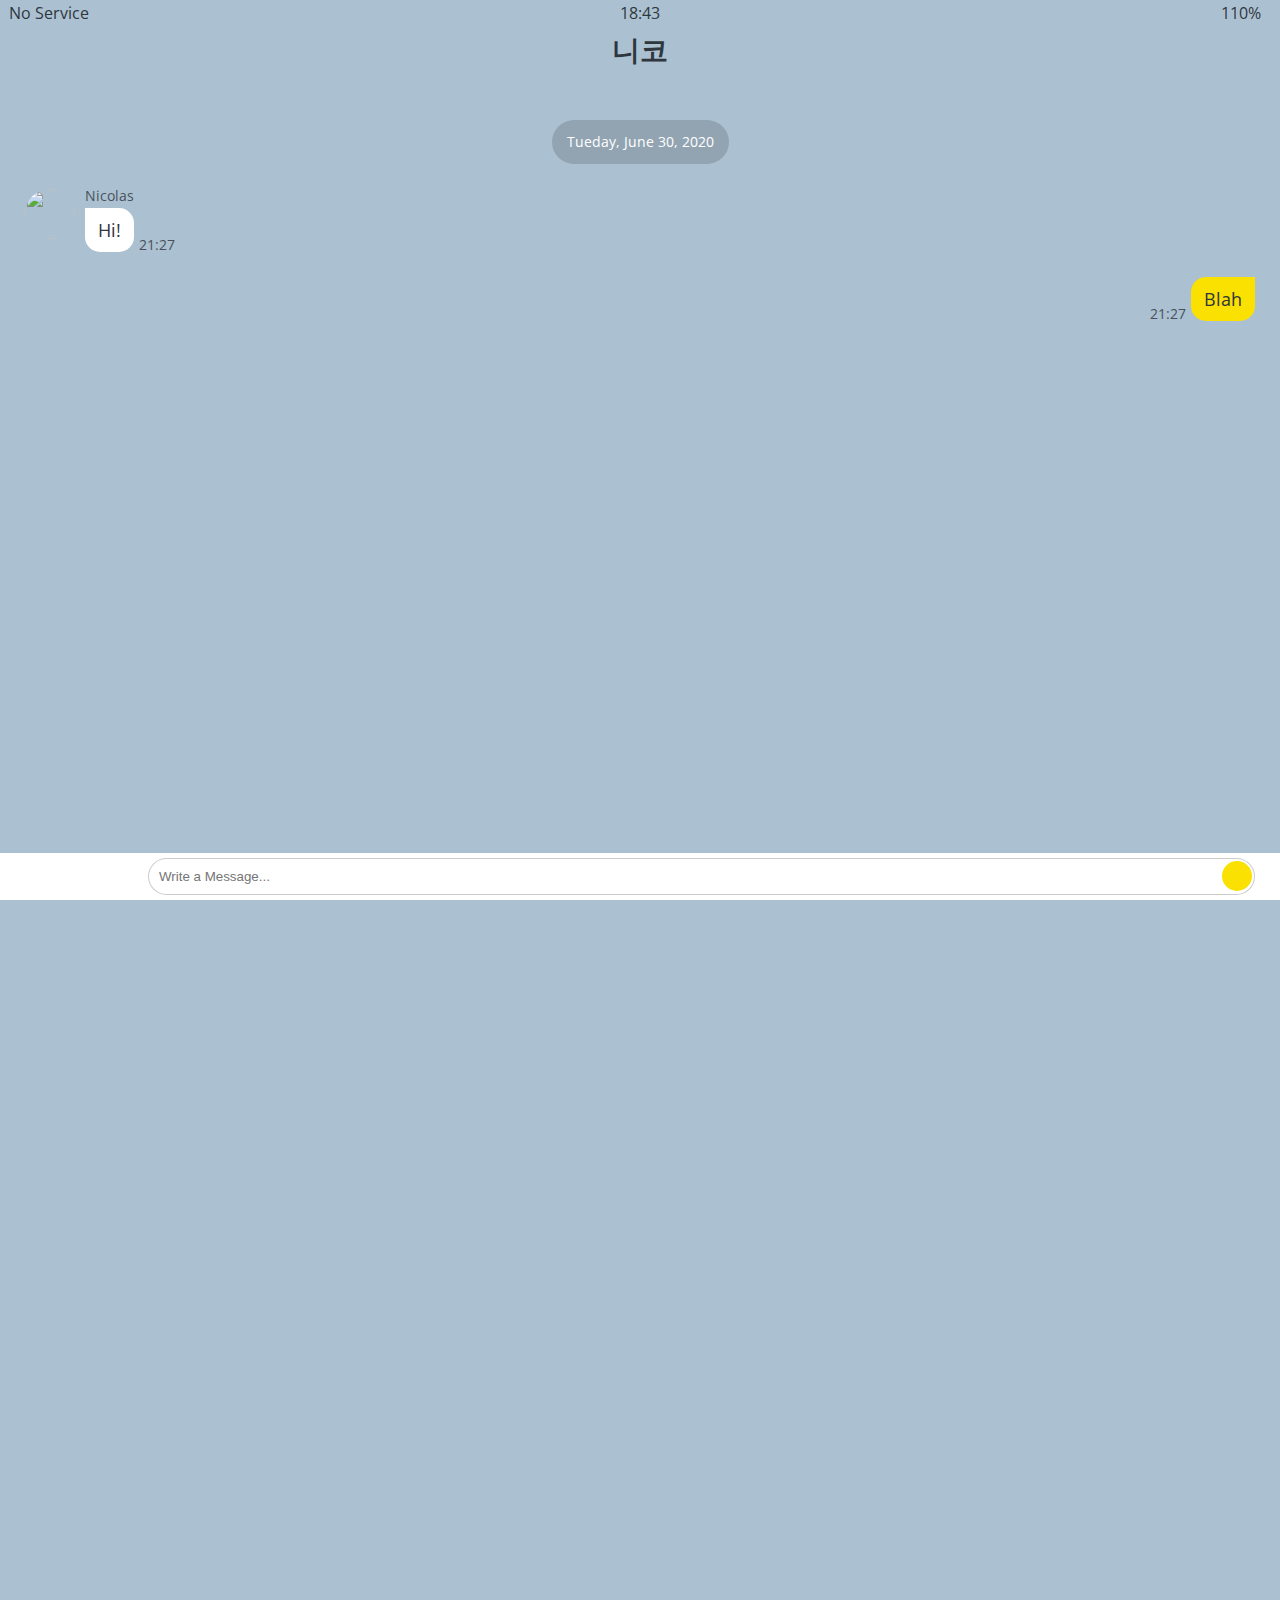
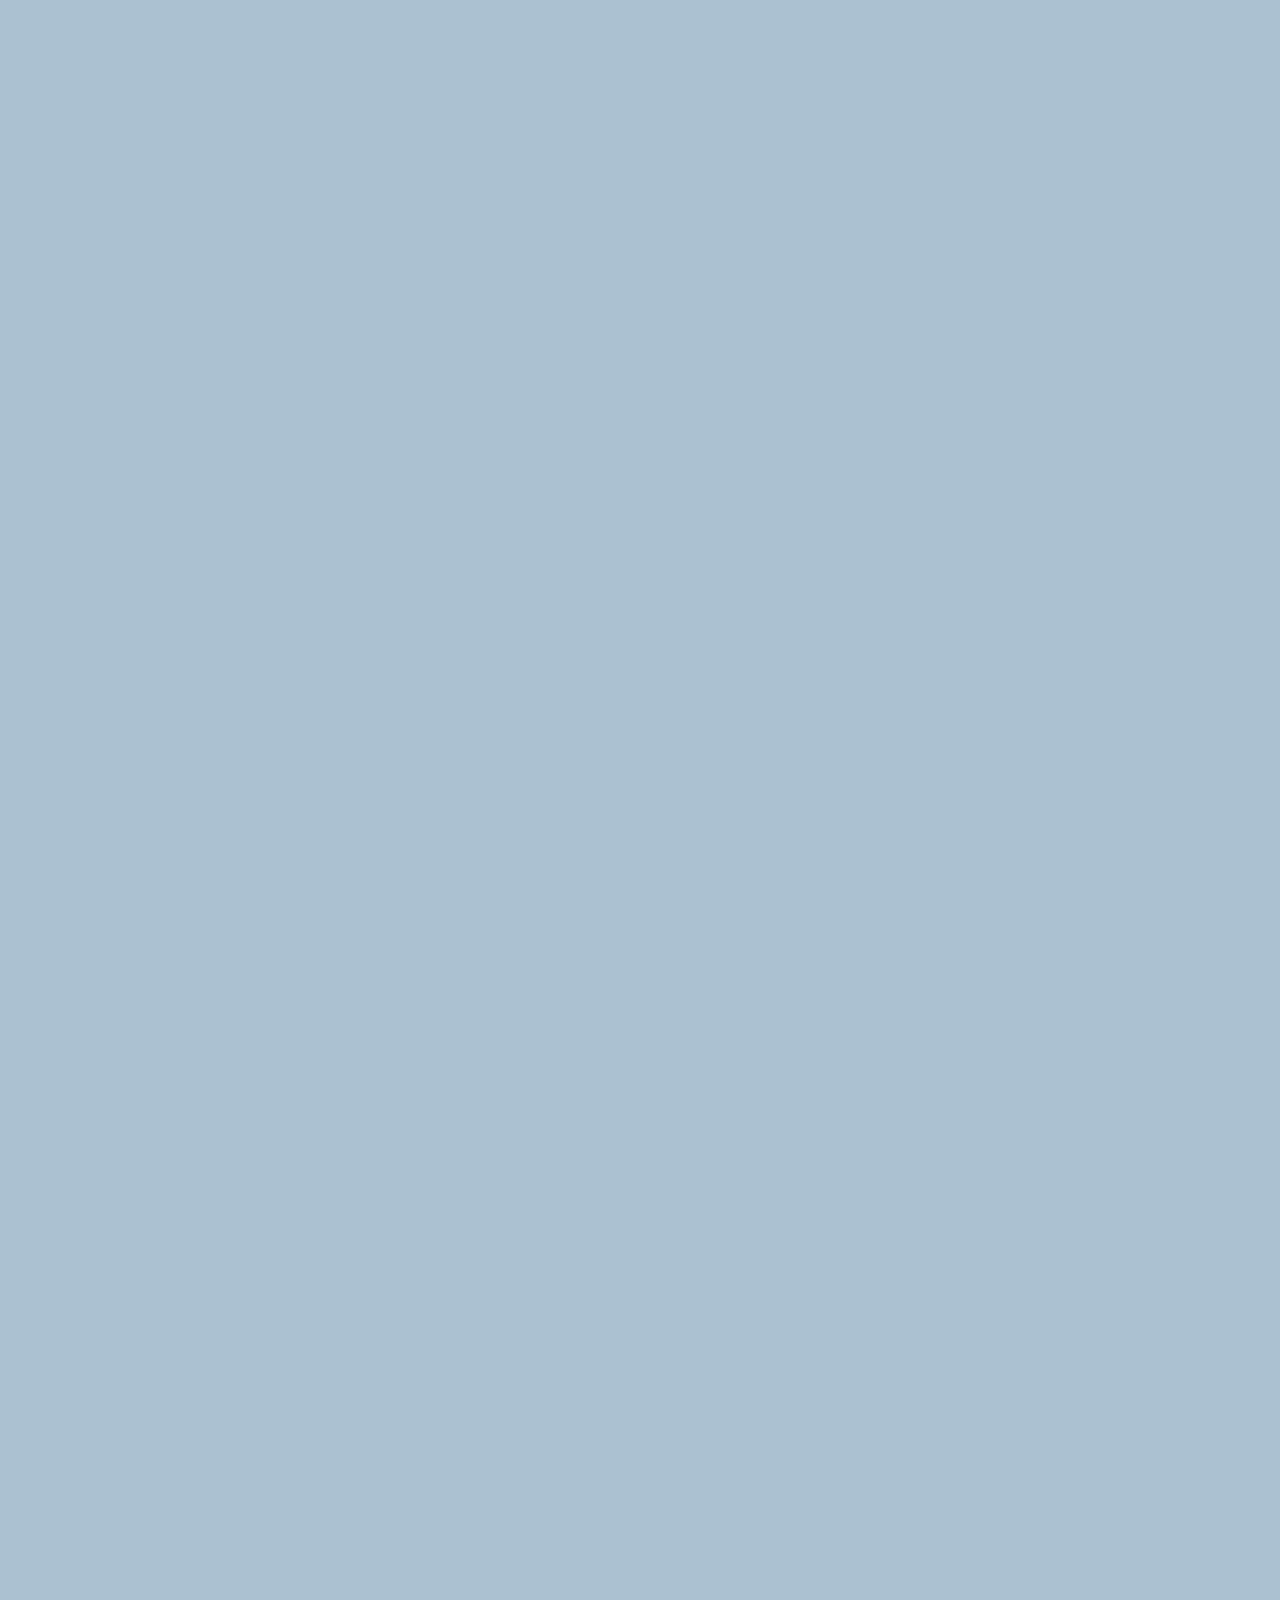
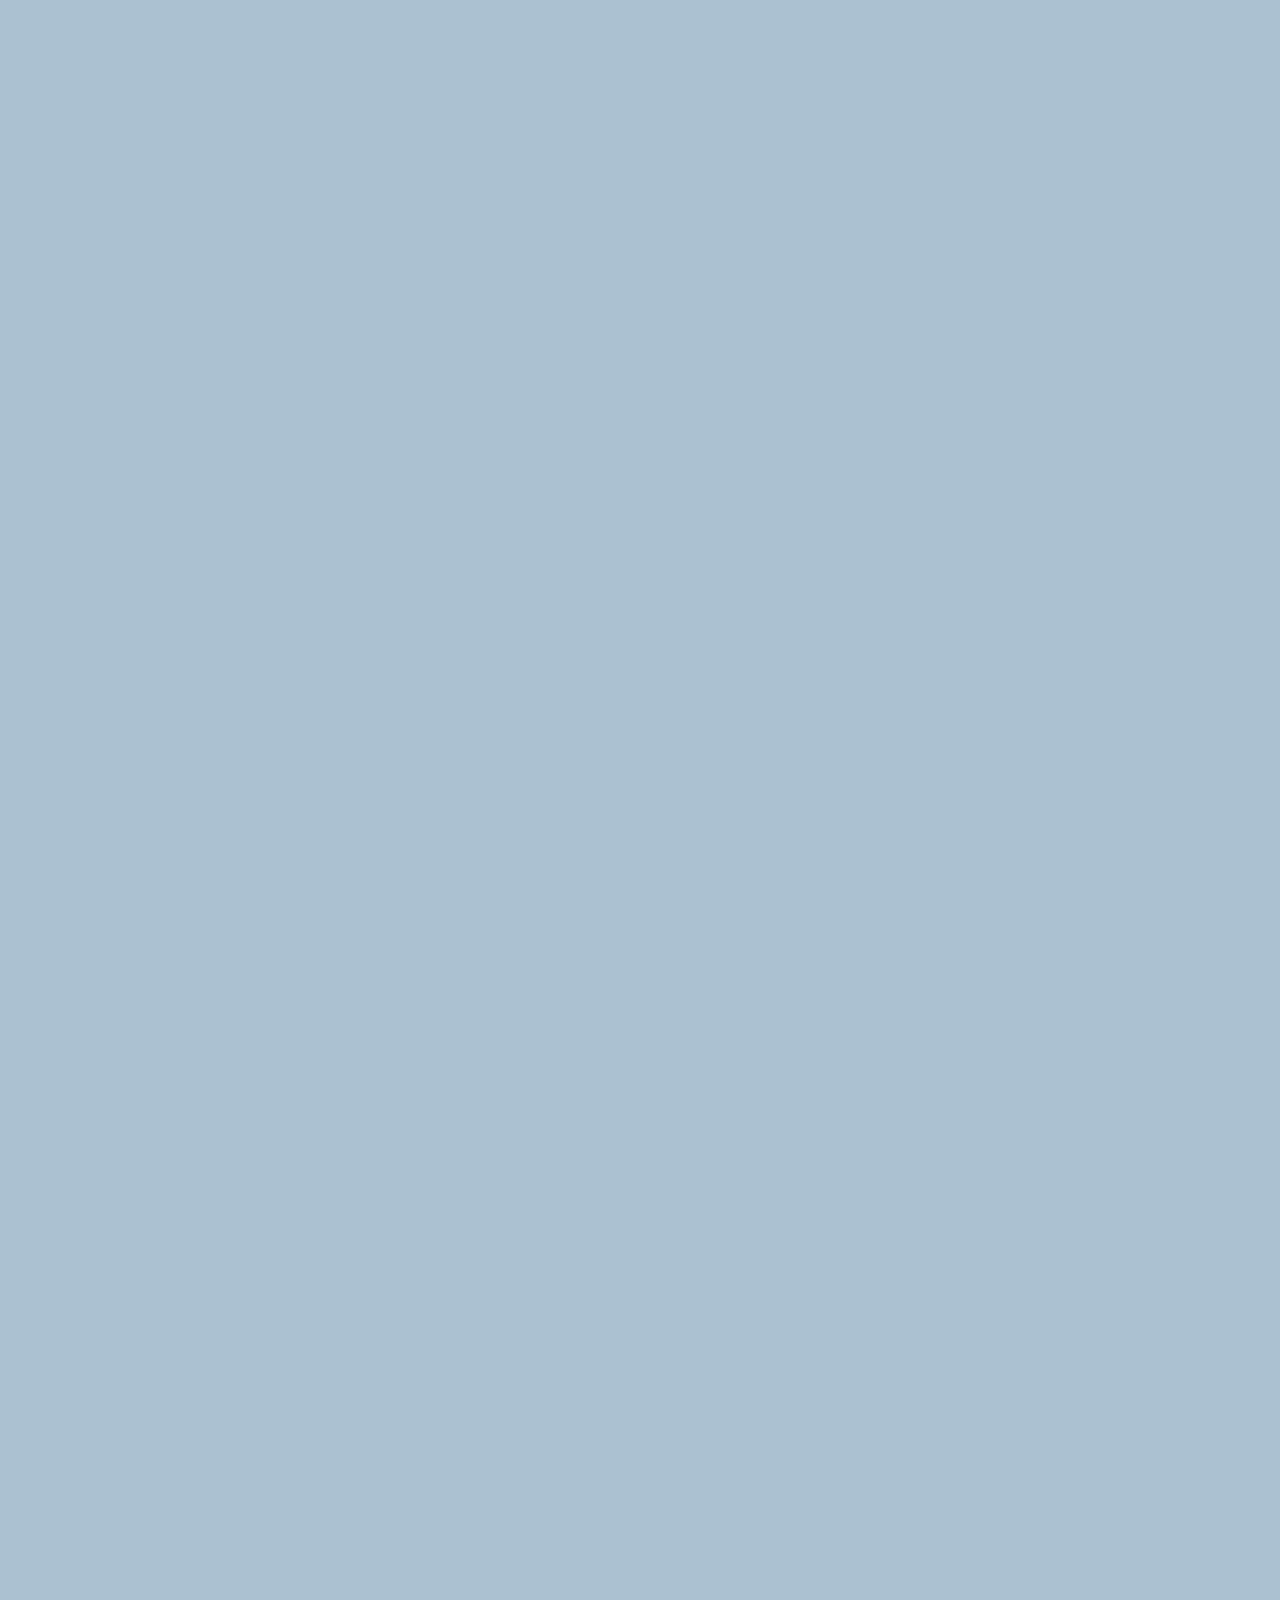
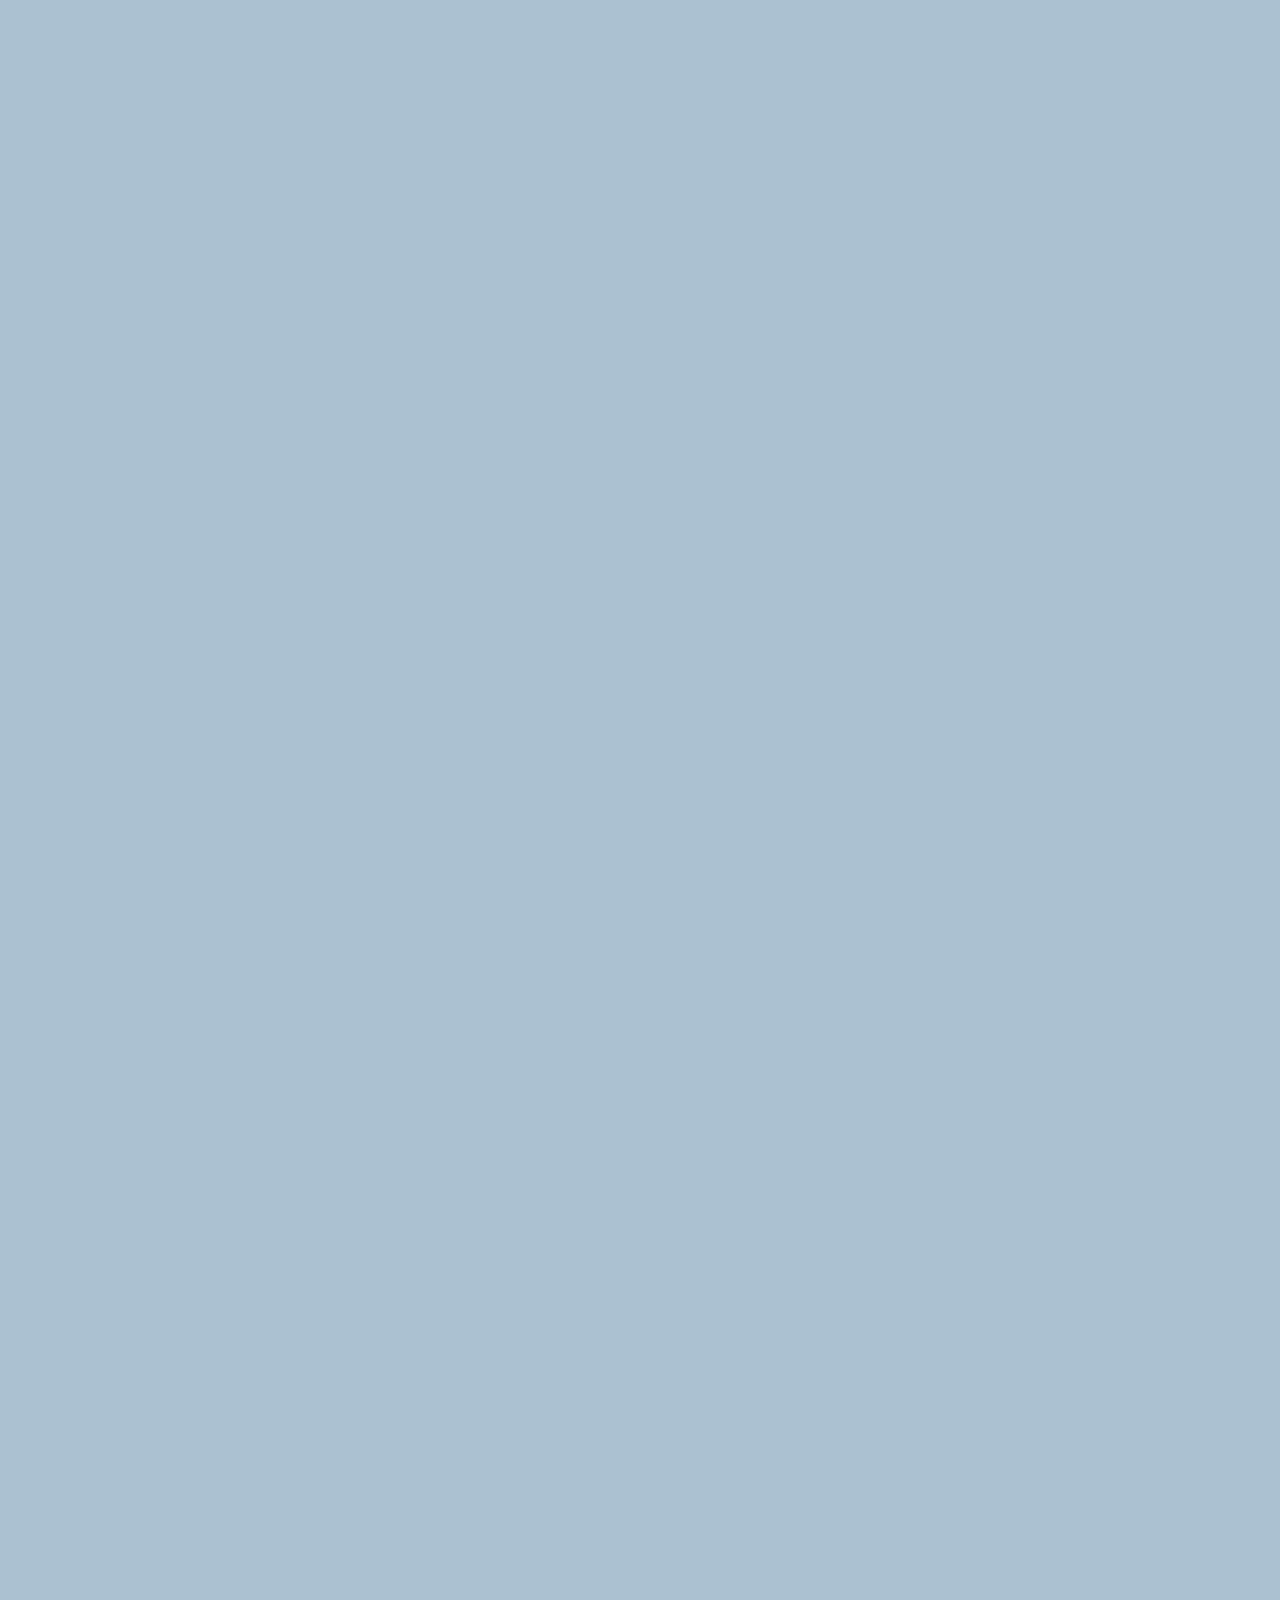
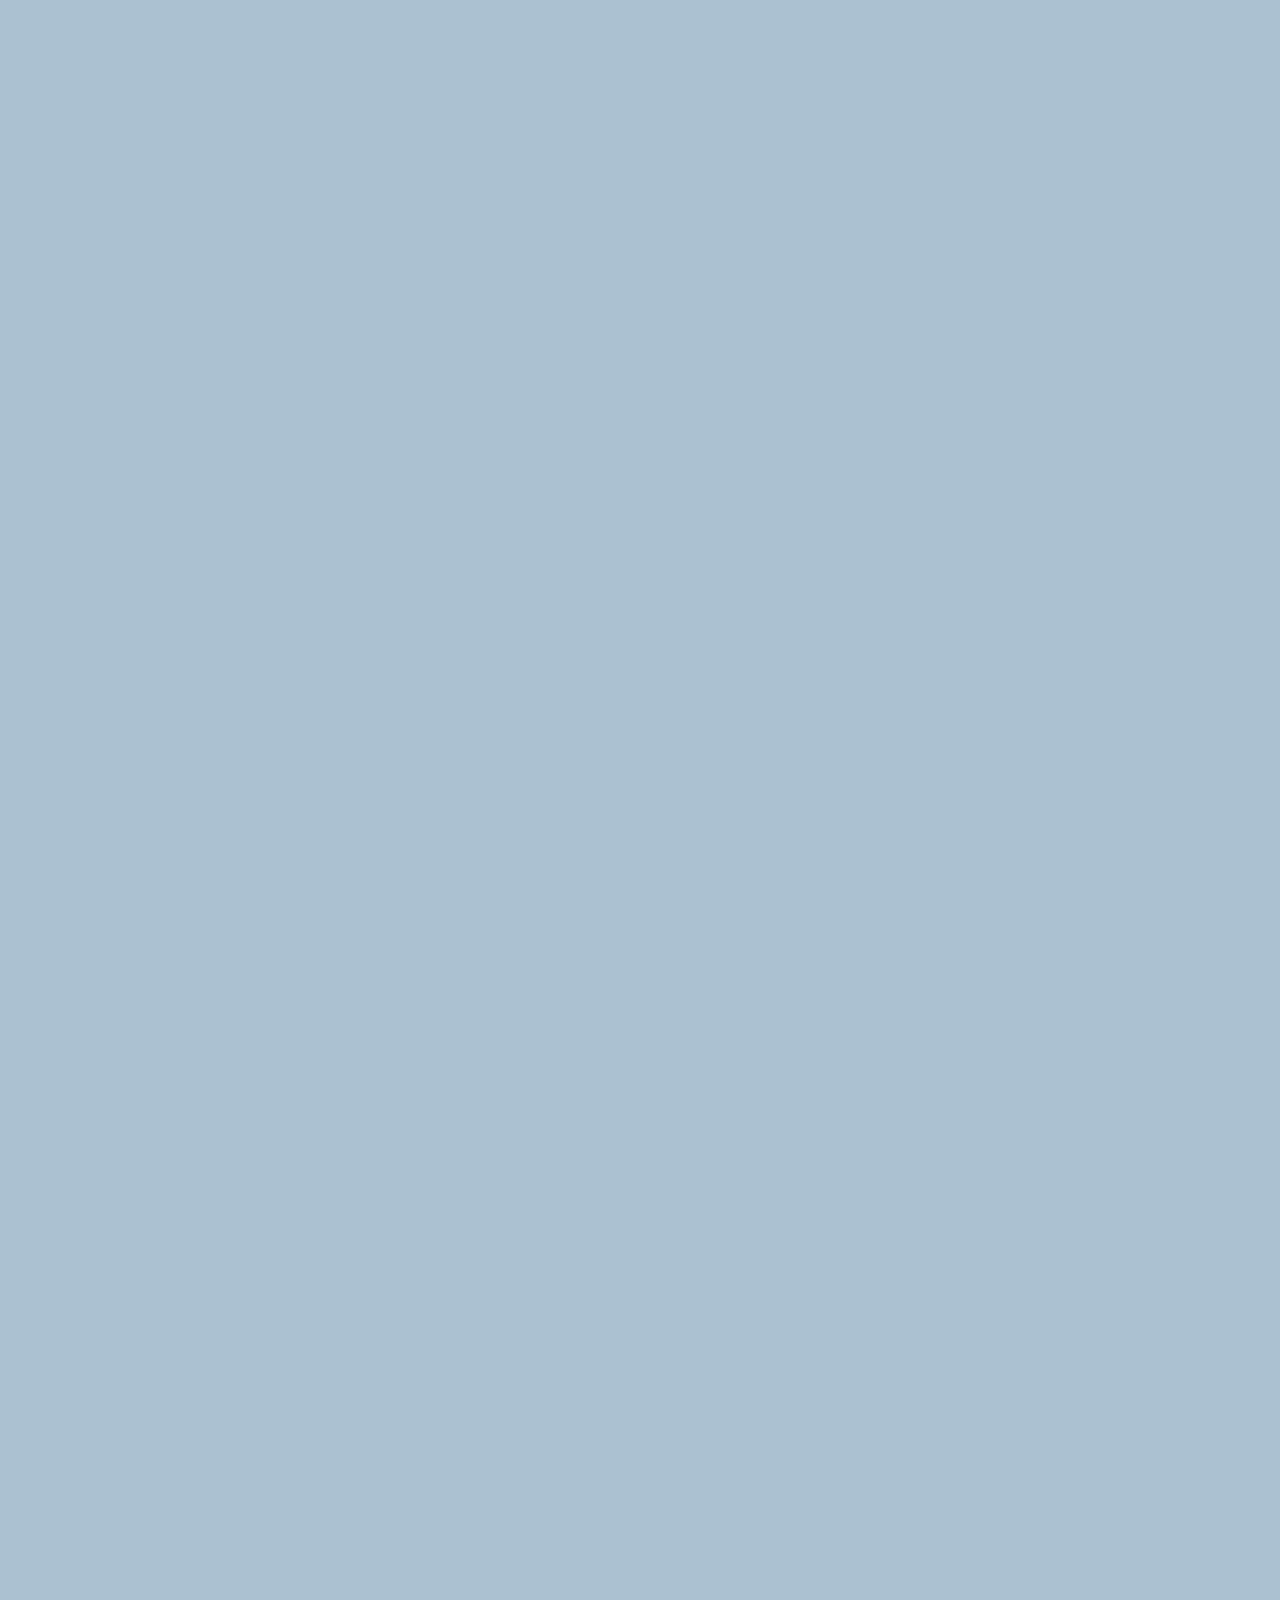
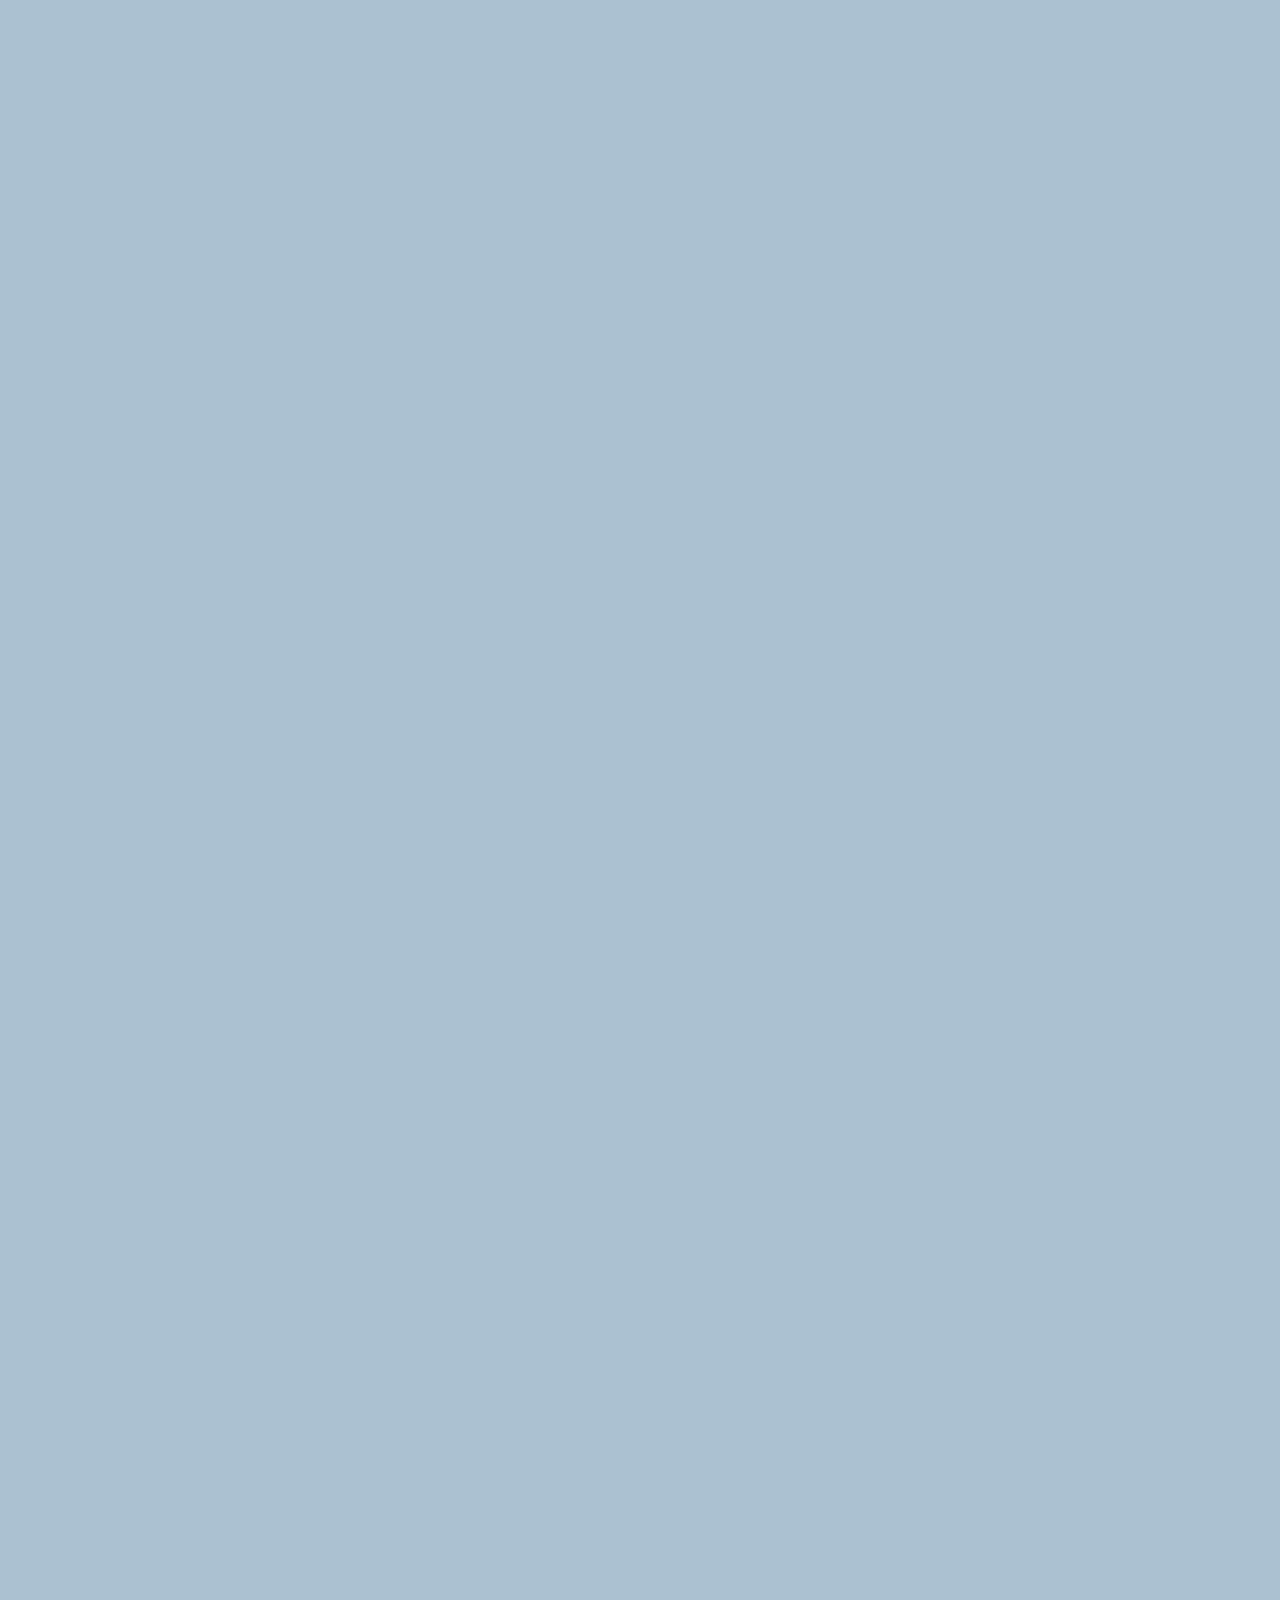
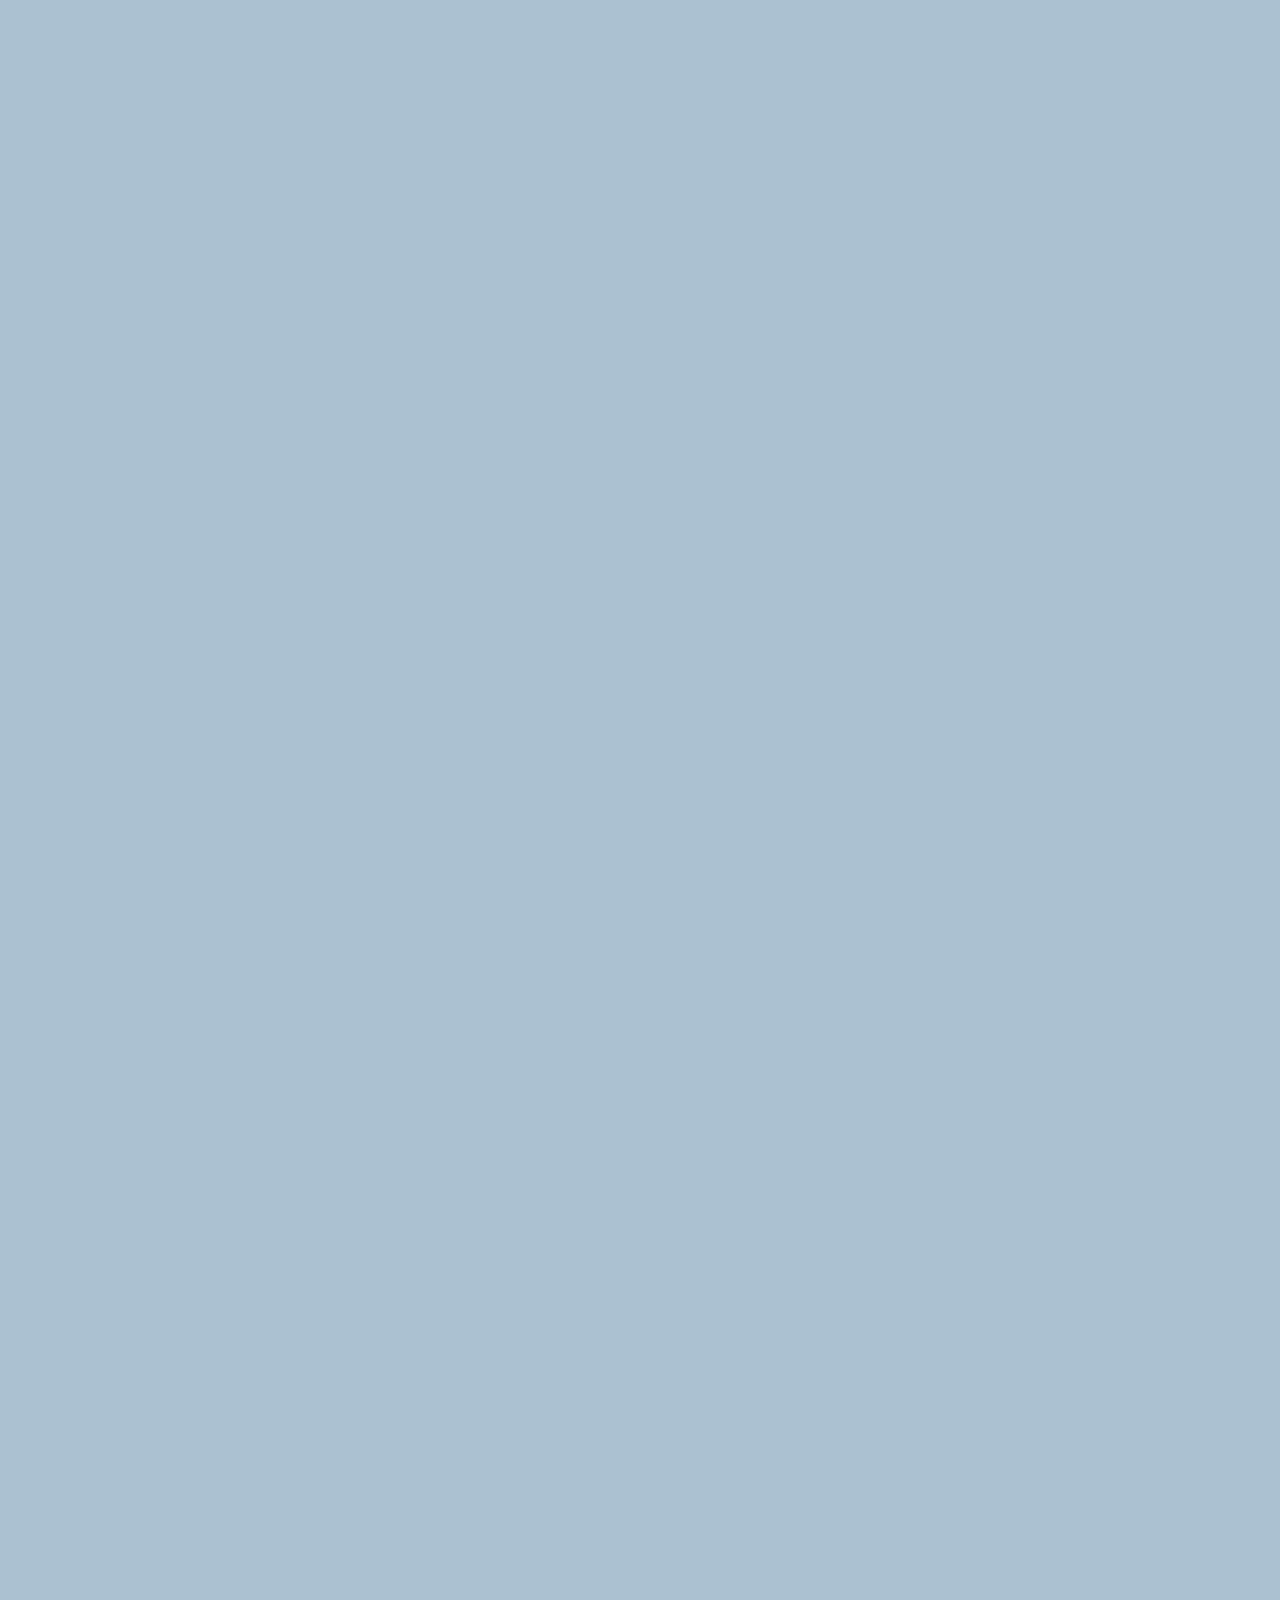
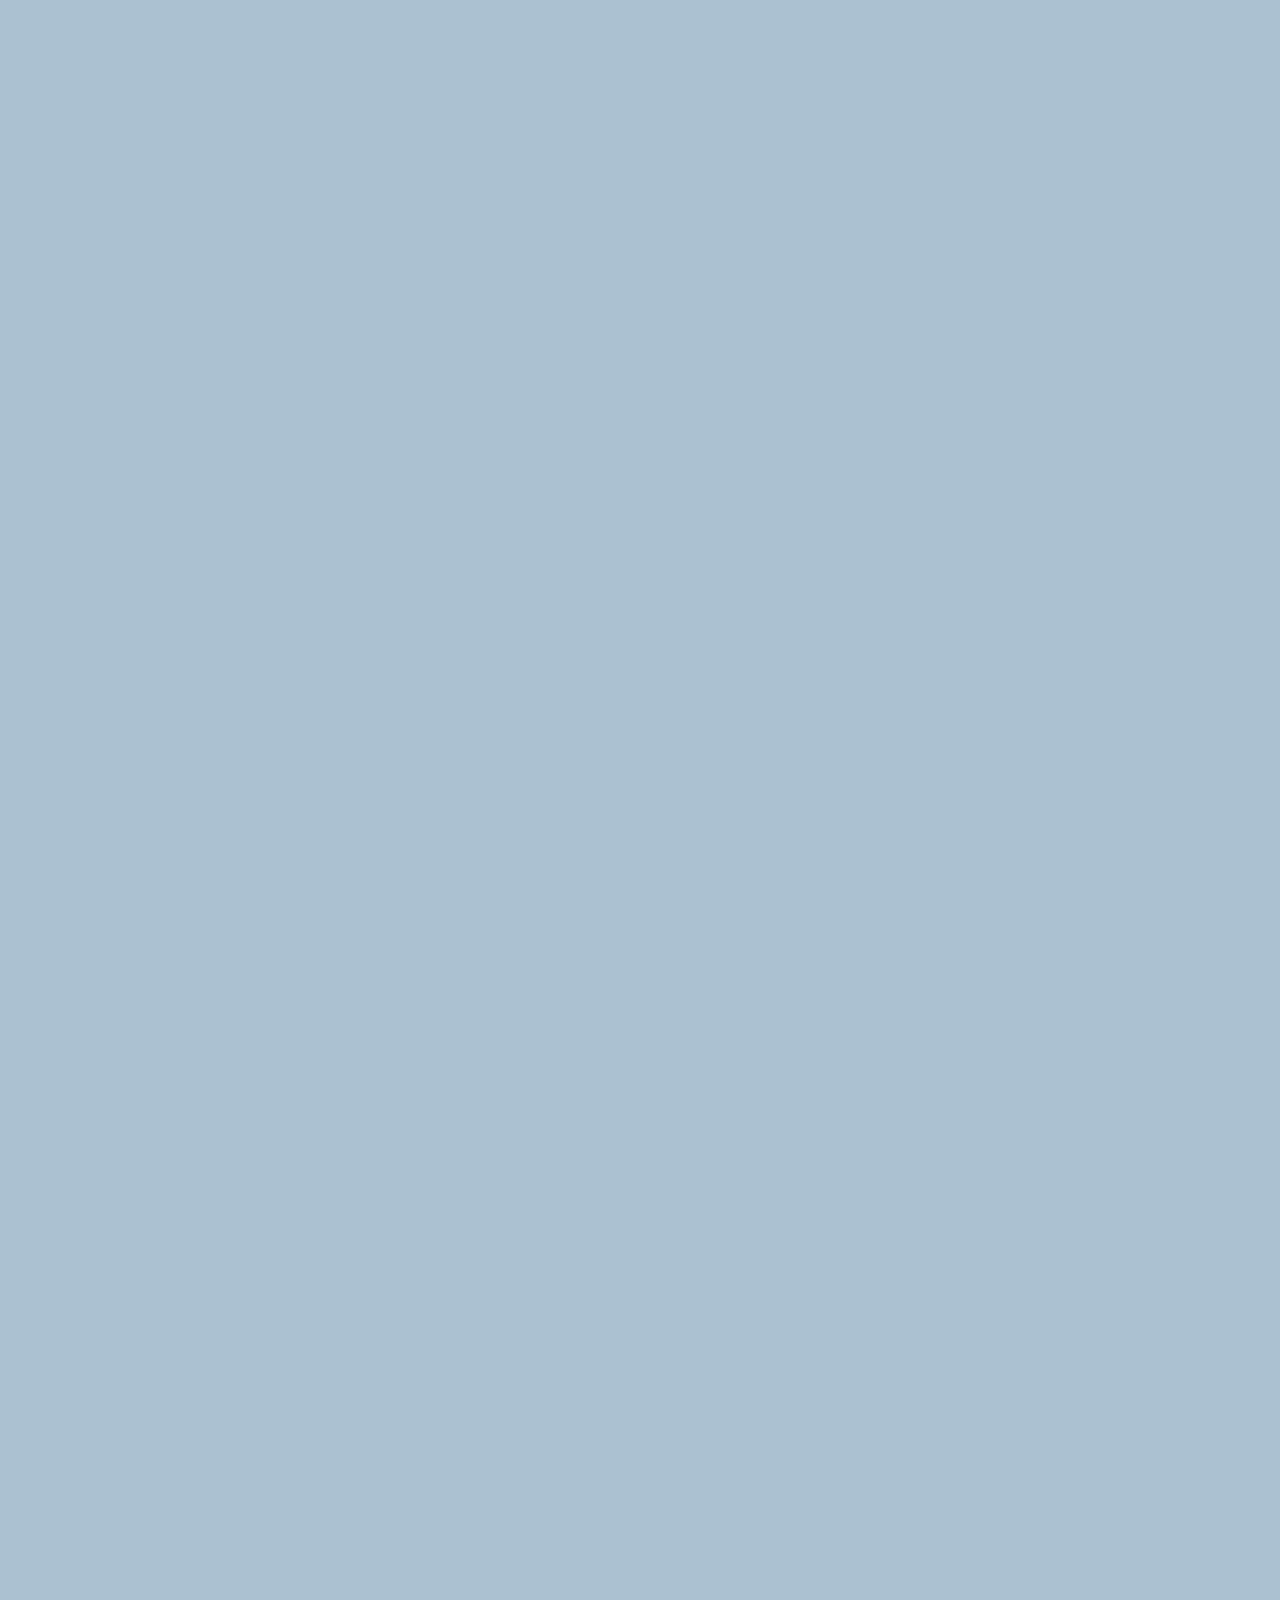
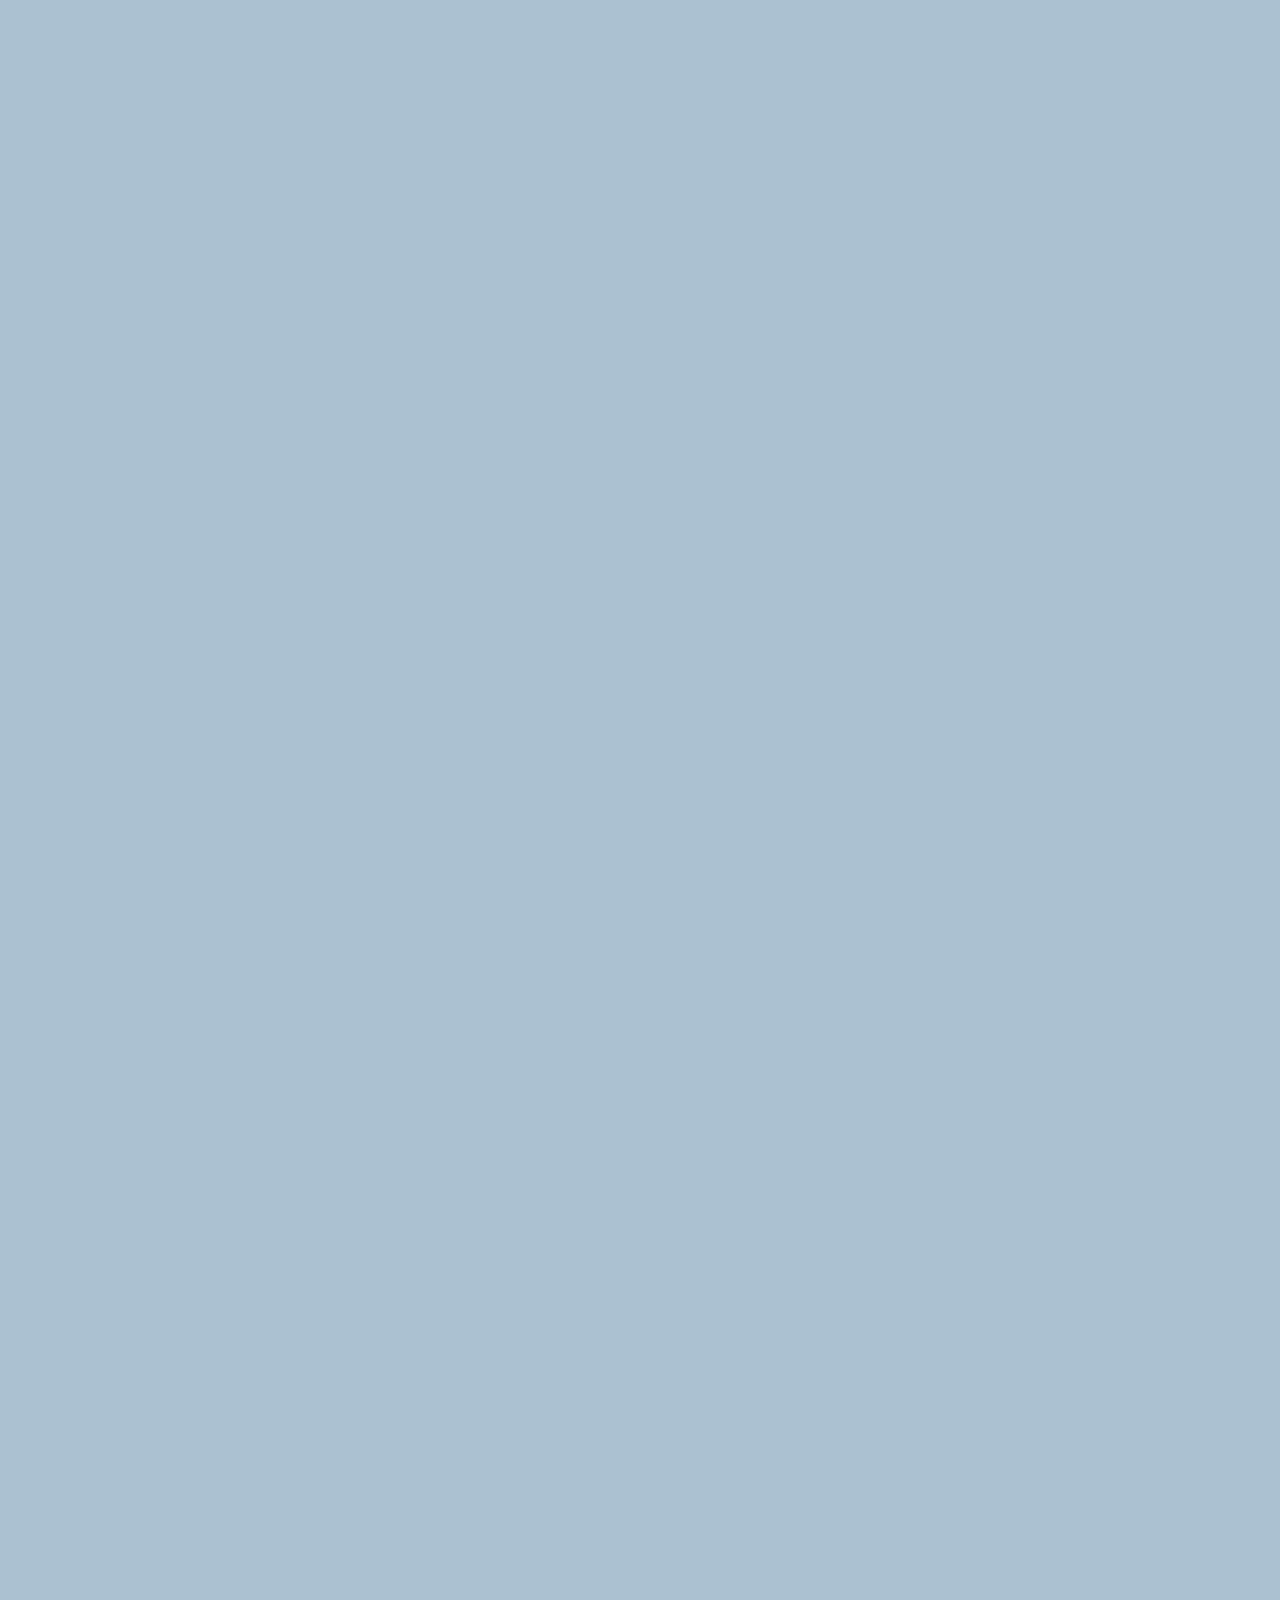
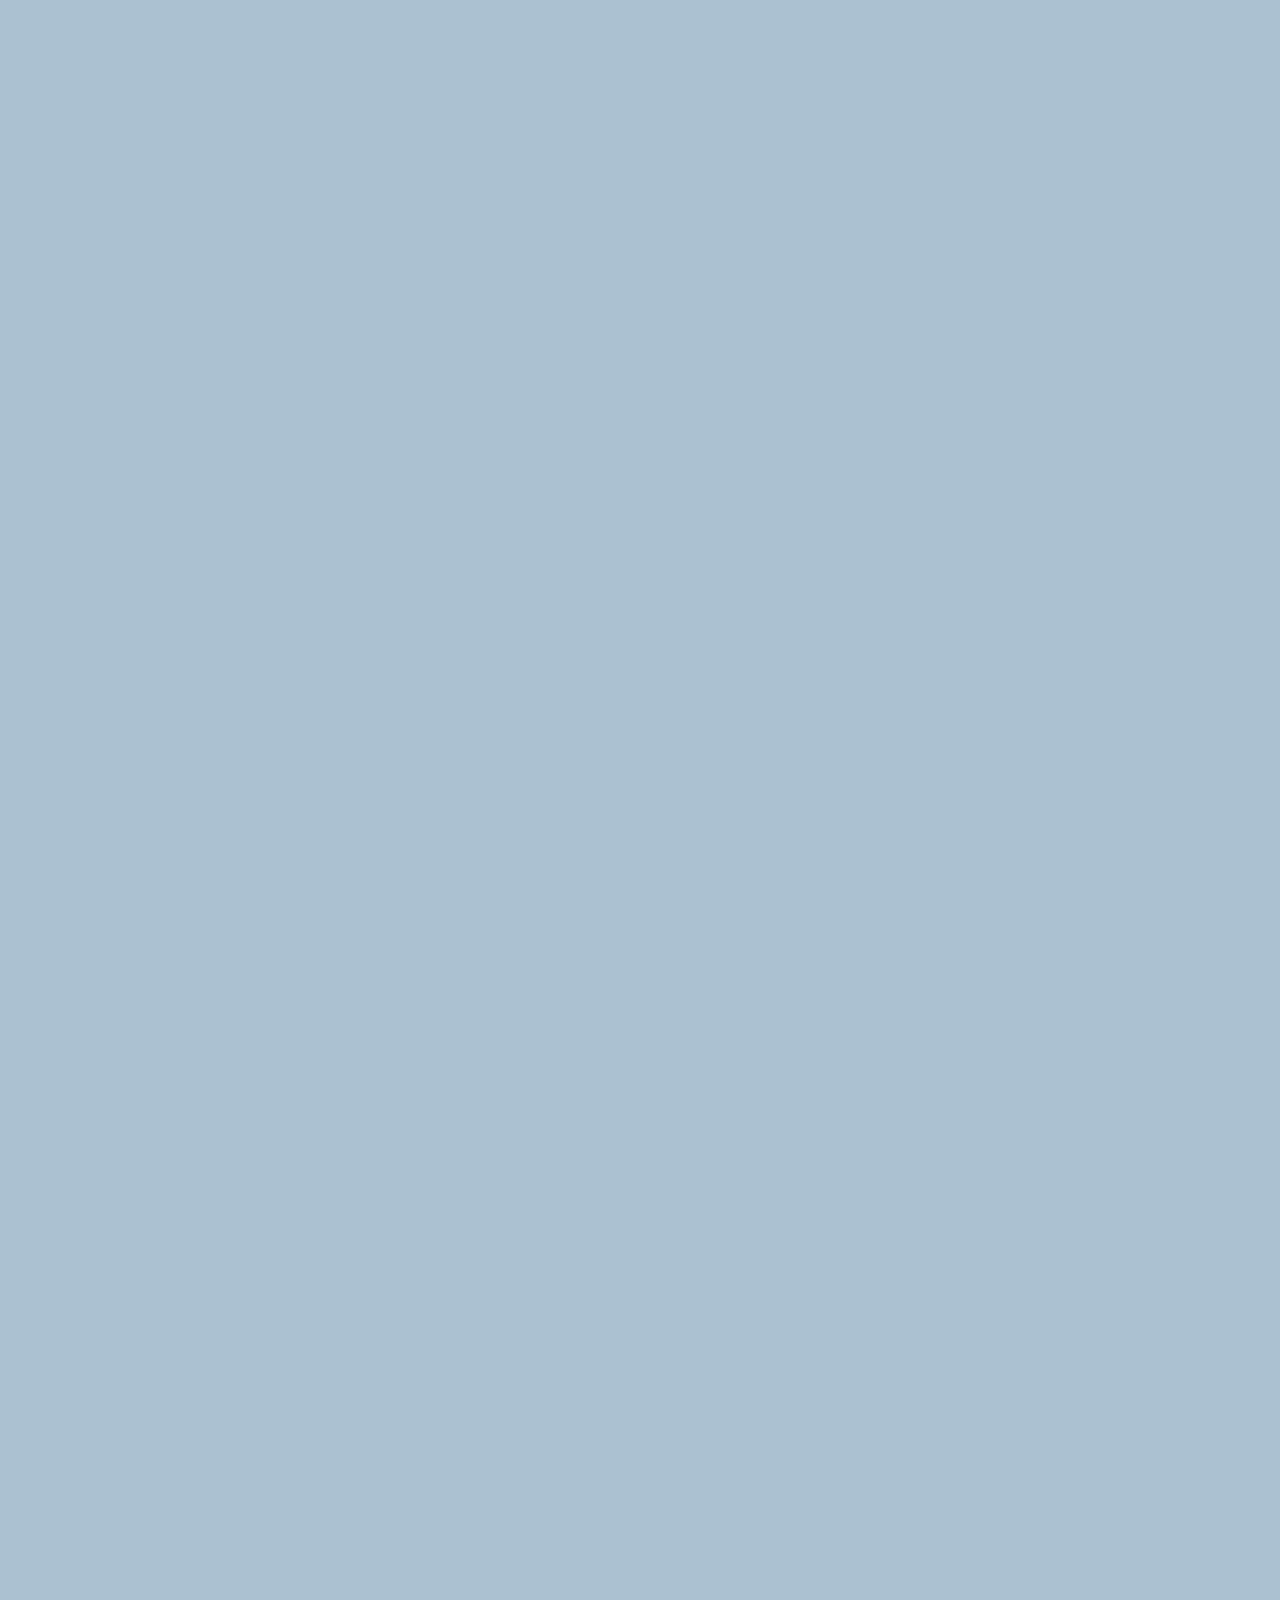
==== chat.html @ 6eaac923 "v0.4" ====
<!DOCTYPE html>
<html lang="en">
  <head>
    <link rel="stylesheet" href="css/styles.css" />
    <meta charset="UTF-8" />
    <meta name="viewport" content="width=device-width, initial-scale=1.0" />
    <title>Chat w/ Nico - Kokoa Clone</title>
  </head>
  <body id="chat-screen">
    <div class="status-bar">
      <div class="status-bar__column">
        <span>No Service</span>
        <i class="fas fa-wifi"></i>
      </div>
      <div class="status-bar__column">
        <span>18:43</span>
      </div>
      <div class="status-bar__column">
        <span>110%</span>
        <i class="fa-solid fa-battery-full fa-lg"></i>
        <i class="fa-solid fa-bolt"></i>
      </div>
    </div>

    <header class="alt-header">
      <div class="alt-header__column">
        <a href="chats.html">
          <i class="fa-solid fa-angle-left fa-3x"></i>
        </a>
      </div>
      <div class="alt-header__column">
        <h1 class="alt-header__title">니코</h1>
      </div>
      <div class="alt-header__column">
        <span><i class="fa-solid fa-magnifying-glass fa-lg"></i></span>
        <span><i class="fa-solid fa-bars fa-lg"></i></span>
      </div>
    </header>

    <main class="main-screen main-chat">
      <div class="chat__timestamp">Tueday, June 30, 2020</div>

      <div class="message-row">
        <img src="https://avatars.githubusercontent.com/u/3612017" />
        <div cla="message-row__content">
          <span class="message__author">Nicolas</span>
          <div class="message__info">
            <span class="message__bubble">Hi!</span>
            <span class="message__time">21:27</span>
          </div>
        </div>
      </div>

      <div class="message-row message-row--own">
        <div cla="message-row__content">
          <div class="message__info">
            <span class="message__bubble">Blah</span>
            <span class="message__time">21:27</span>
          </div>
        </div>
      </div>
    </main>
    <form class="reply">
      <div class="reply__column">
        <i class="fa-regular fa-square-plus fa-xl"></i>
      </div>
      <div class="reply__column">
        <input type="text" placeholder="Write a Message..." />
        <i class="fa-regular fa-face-smile fa-xl"></i>
        <button>
          <i class="fa-solid fa-arrow-up fa-xl"></i>
        </button>
      </div>
    </form>

    <script
      src="https://kit.fontawesome.com/fd71d95556.js"
      crossorigin="anonymous"
    ></script>
  </body>
</html>
---- css/styles.css ----
@import url('https://fonts.googleapis.com/css2?family=Open+Sans:ital,wght@0,300..800;1,300..800&display=swap');
@import "reset.css";
@import "variables.css";

/* Components */
@import "components/status-bar.css";
@import "components/nav-bar.css";
@import "components/screen-header.css";
@import "components/alt-screen-header.css";
@import "components/user-component.css";
@import "components/badge.css";
@import "components/point.css";
@import "components/icon-raw.css";

/* Screens */
@import "screens/login.css";
@import "screens/friends.css";
@import "screens/find.css";
@import "screens/more.css";
@import "screens/settings.css";
@import "screens/chat.css";

body {
  color: #2F363E;
  font-family: "Open Sans", sans-serif;
}

.main-screen {
  padding: 0px var(--horizontal-space);
}
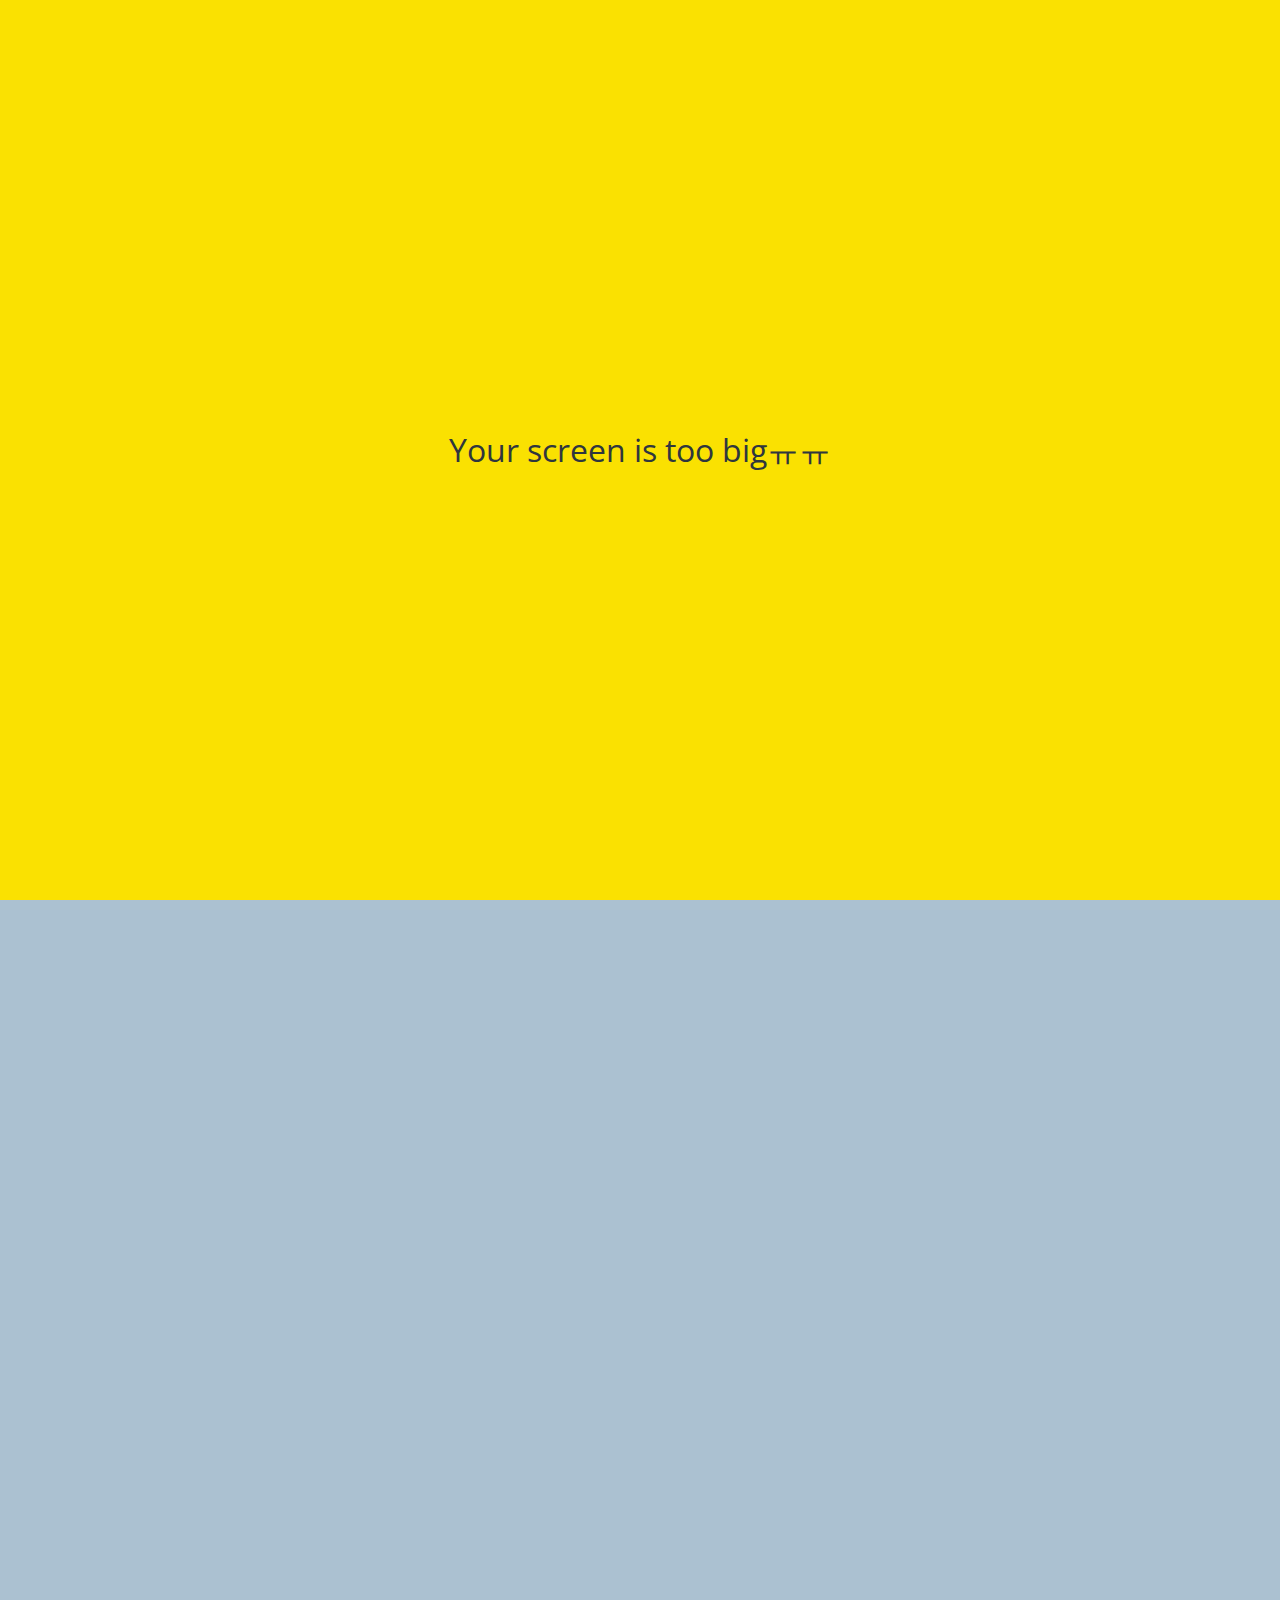
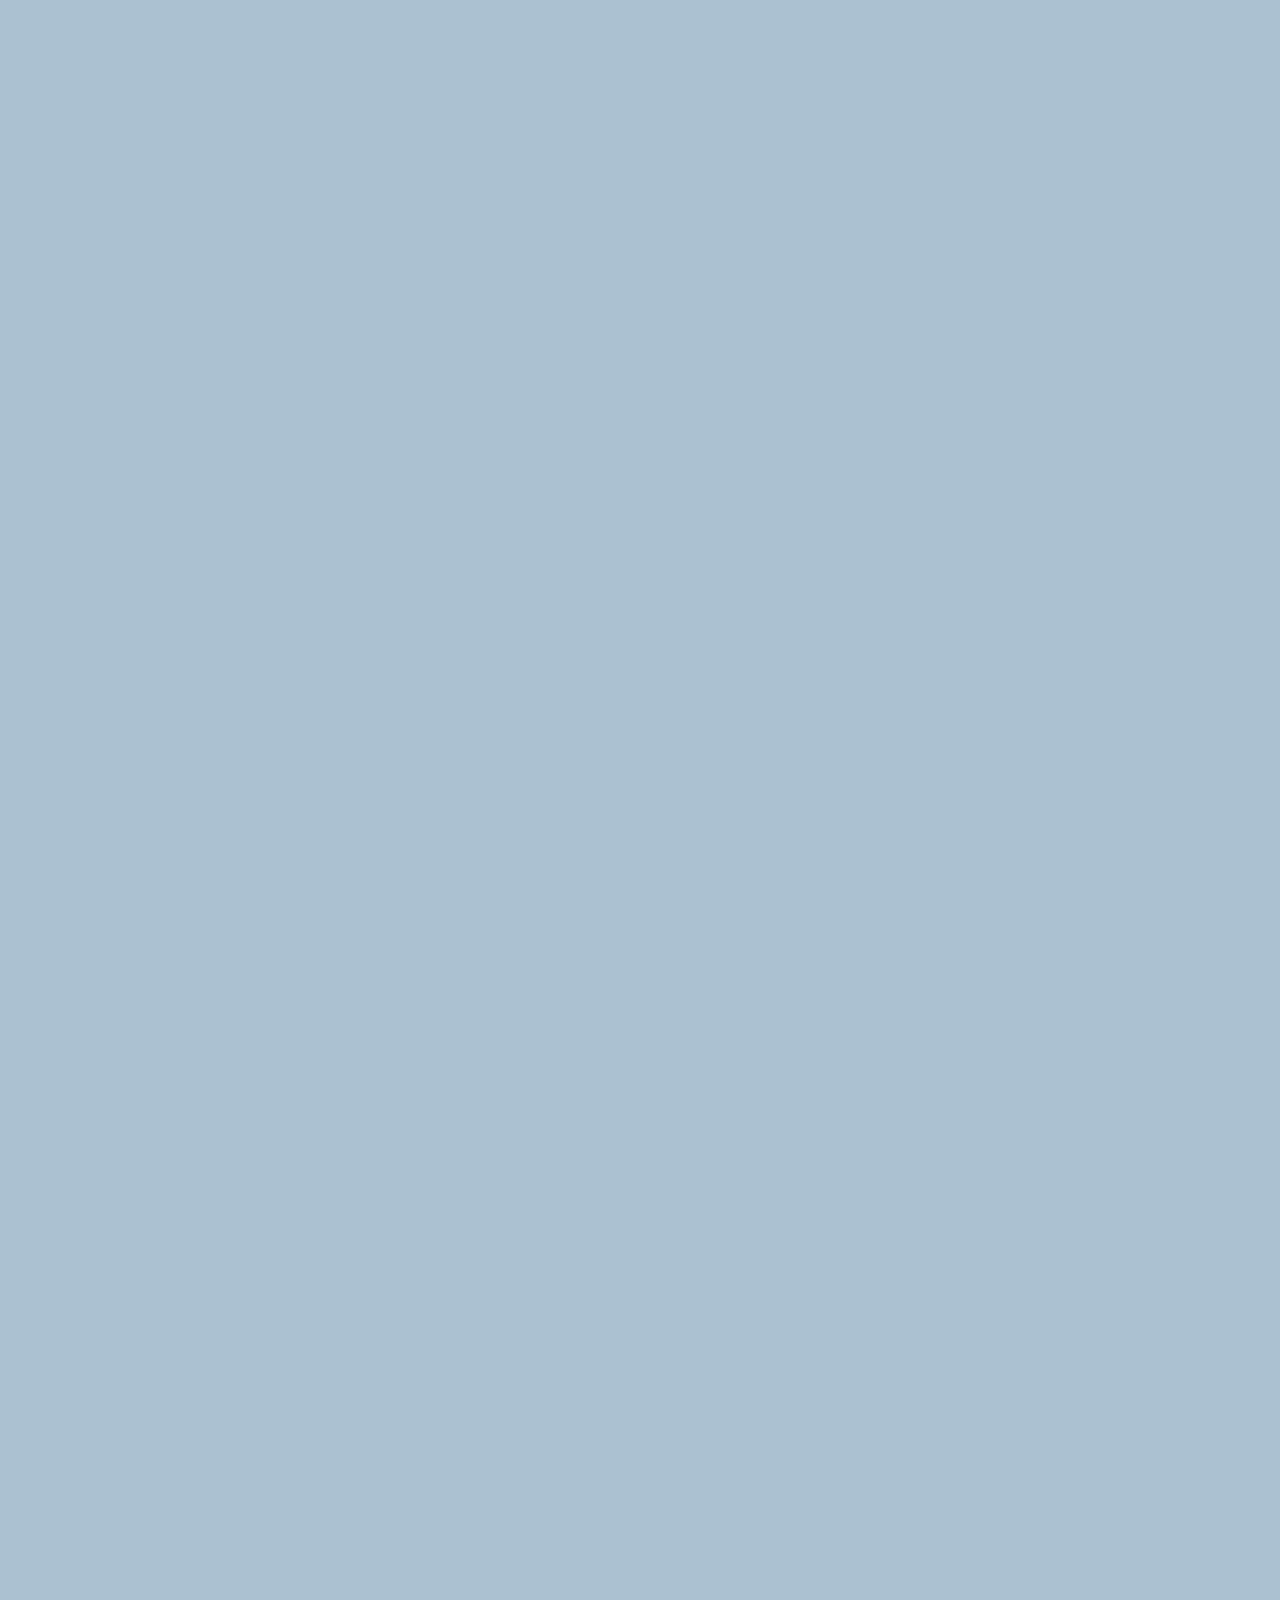
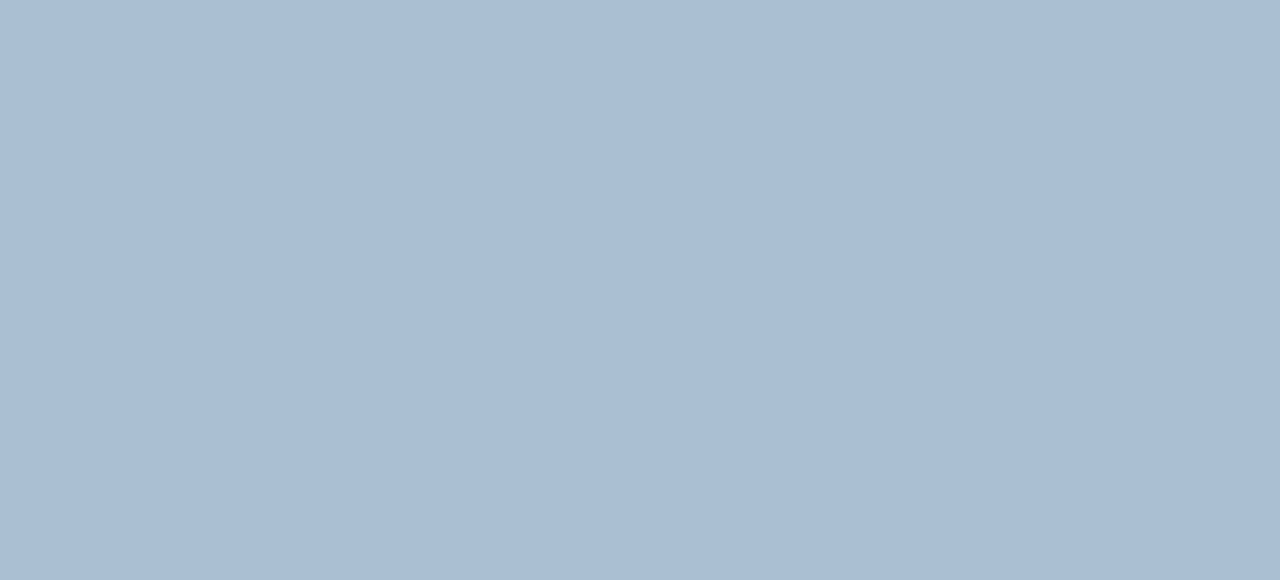
==== commit 32af03d2: "v0.5" ====
--- a/chat.html
+++ b/chat.html
@@ -72,7 +72,9 @@
         </button>
       </div>
     </form>
-
+    <div id="no-mobile">
+      <span>Your screen is too bigㅠㅠ</span>
+    </div>
     <script
       src="https://kit.fontawesome.com/fd71d95556.js"
       crossorigin="anonymous"
--- a/css/styles.css
+++ b/css/styles.css
@@ -1,4 +1,4 @@
-@import url('https://fonts.googleapis.com/css2?family=Open+Sans:ital,wght@0,300..800;1,300..800&display=swap');
+@import url("https://fonts.googleapis.com/css2?family=Open+Sans:ital,wght@0,300..800;1,300..800&display=swap");
 @import "reset.css";
 @import "variables.css";
 
@@ -11,6 +11,7 @@
 @import "components/badge.css";
 @import "components/point.css";
 @import "components/icon-raw.css";
+@import "components/no-mobile.css";
 
 /* Screens */
 @import "screens/login.css";
@@ -21,7 +22,7 @@
 @import "screens/chat.css";
 
 body {
-  color: #2F363E;
+  color: #2f363e;
   font-family: "Open Sans", sans-serif;
 }
 
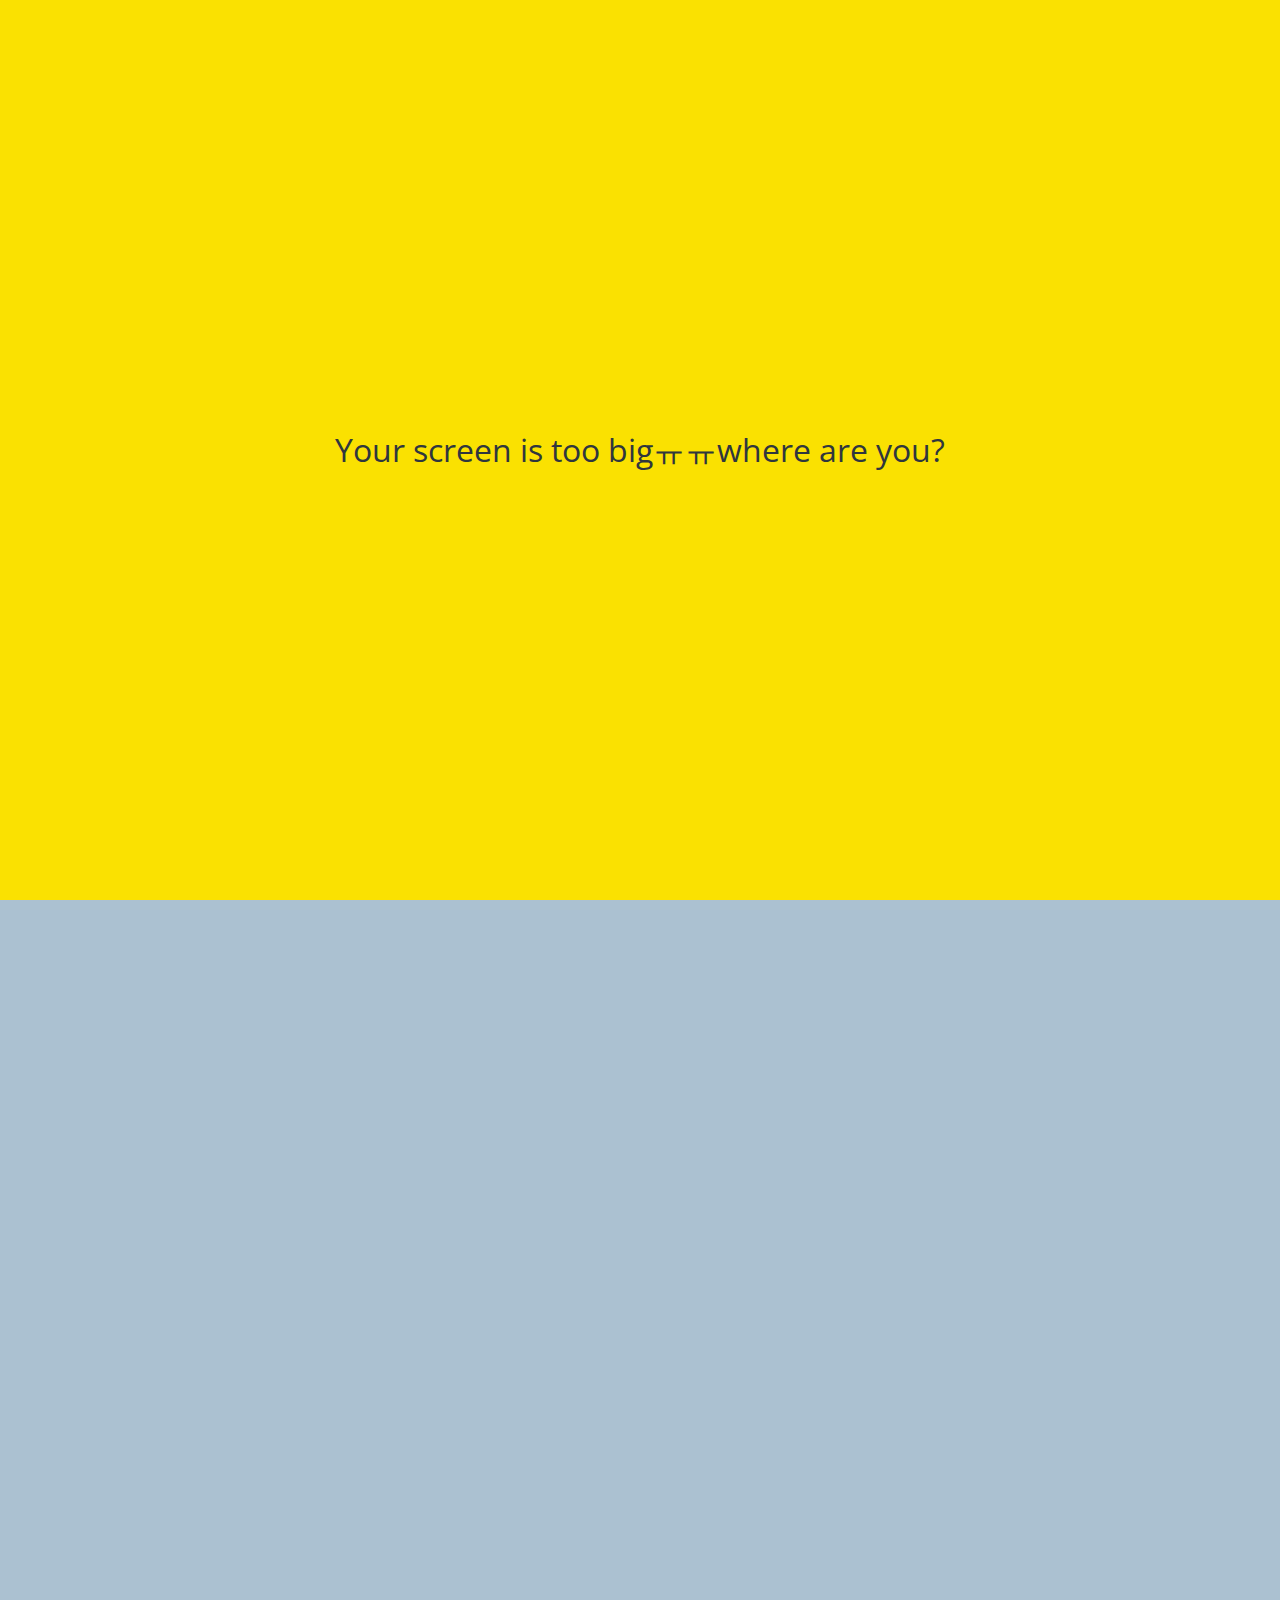
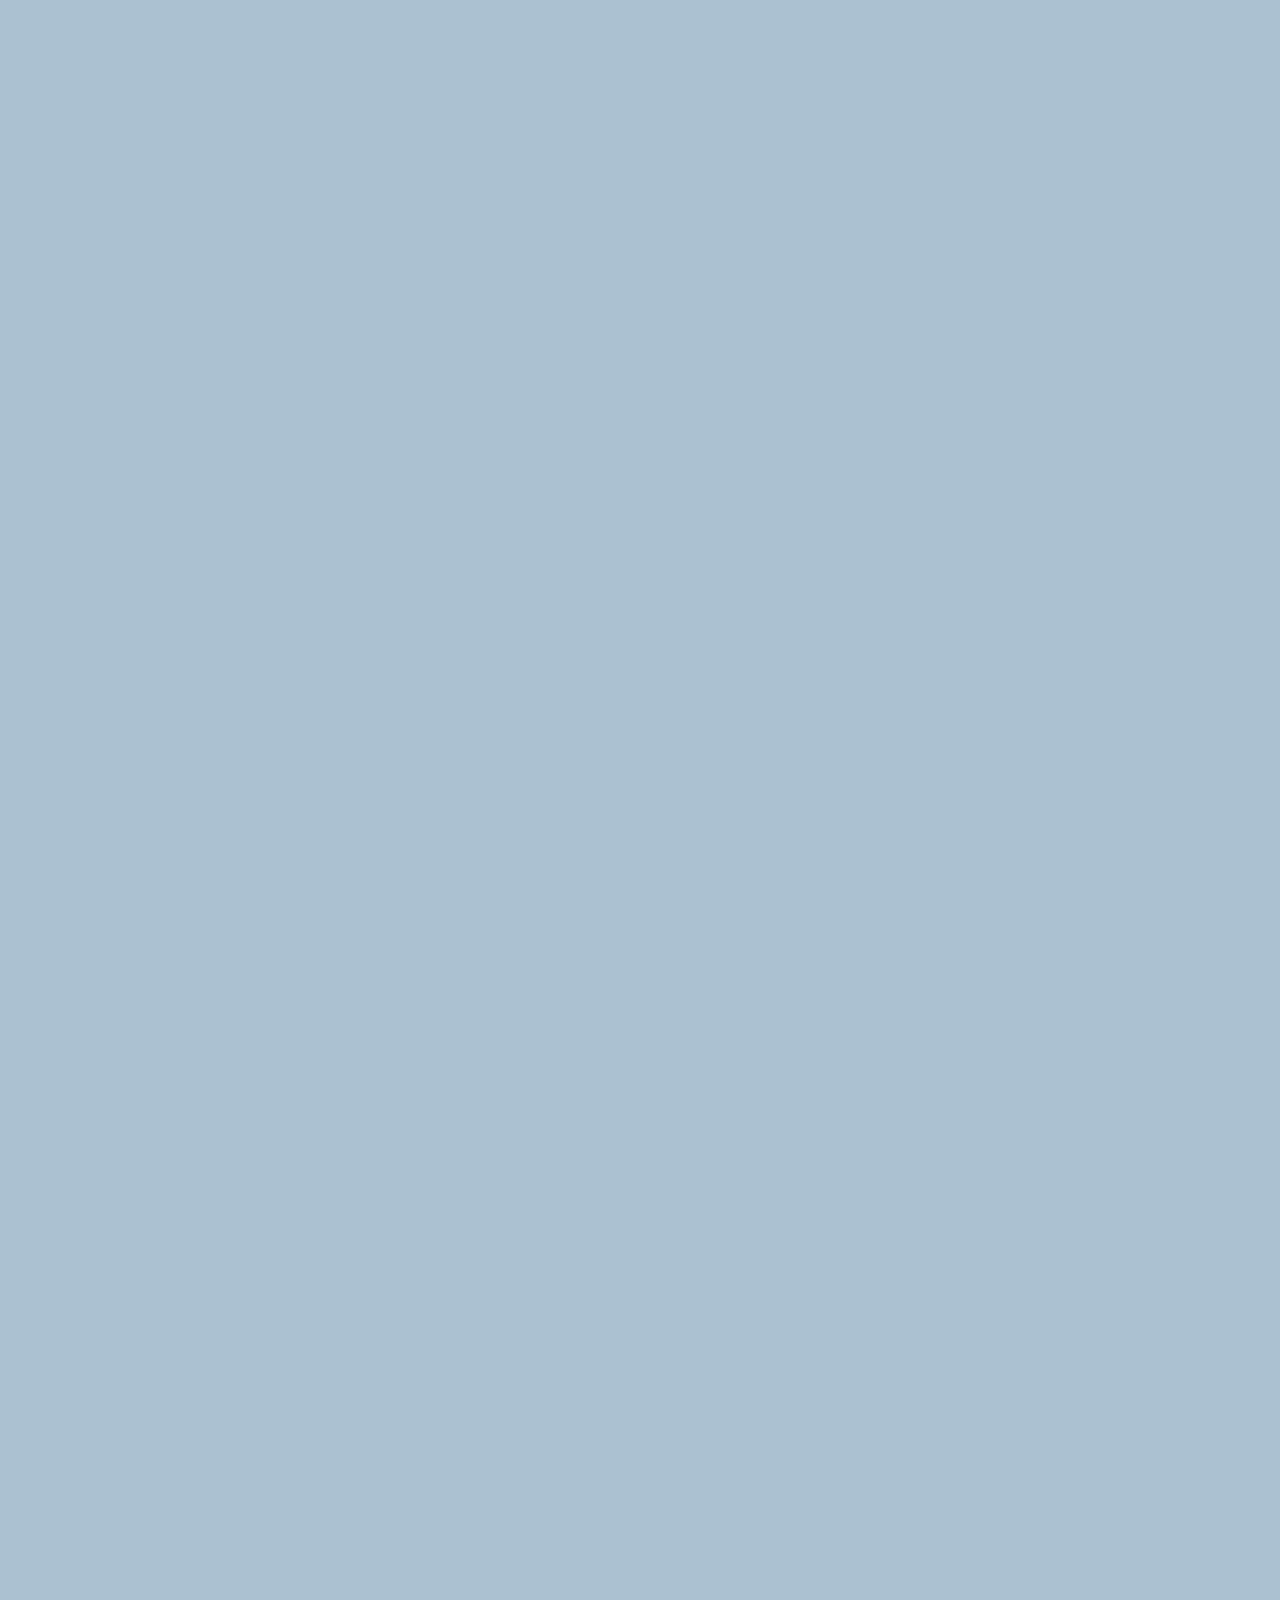
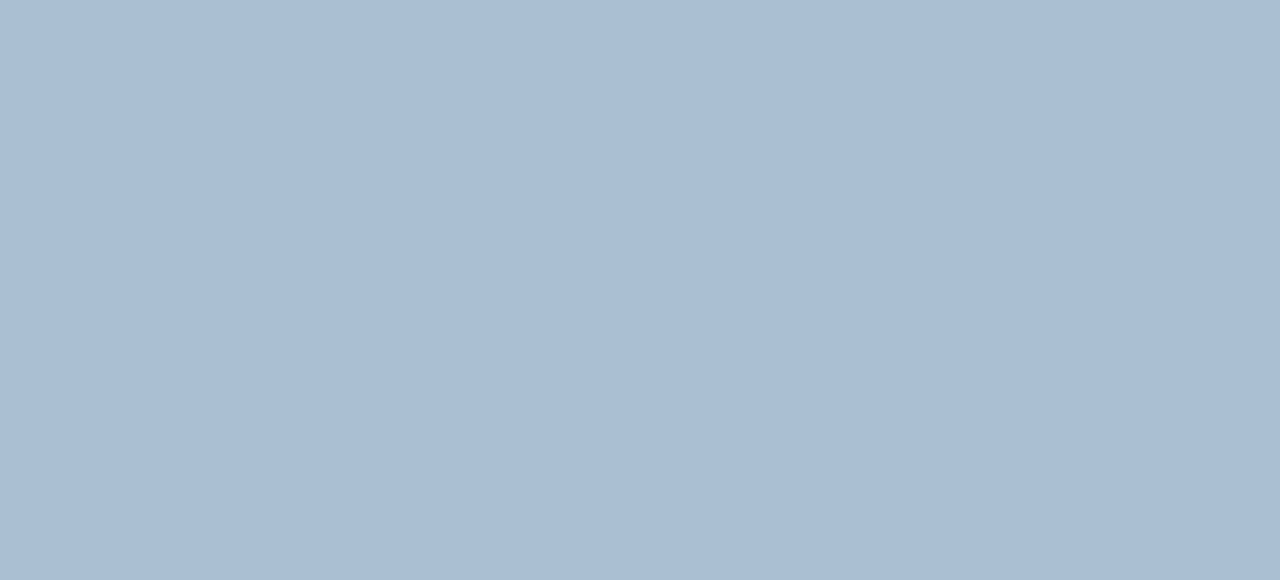
==== commit 77a529a0: "where" ====
--- a/chat.html
+++ b/chat.html
@@ -74,6 +74,7 @@
     </form>
     <div id="no-mobile">
       <span>Your screen is too bigㅠㅠ</span>
+      <span>where are you?</span>
     </div>
     <script
       src="https://kit.fontawesome.com/fd71d95556.js"
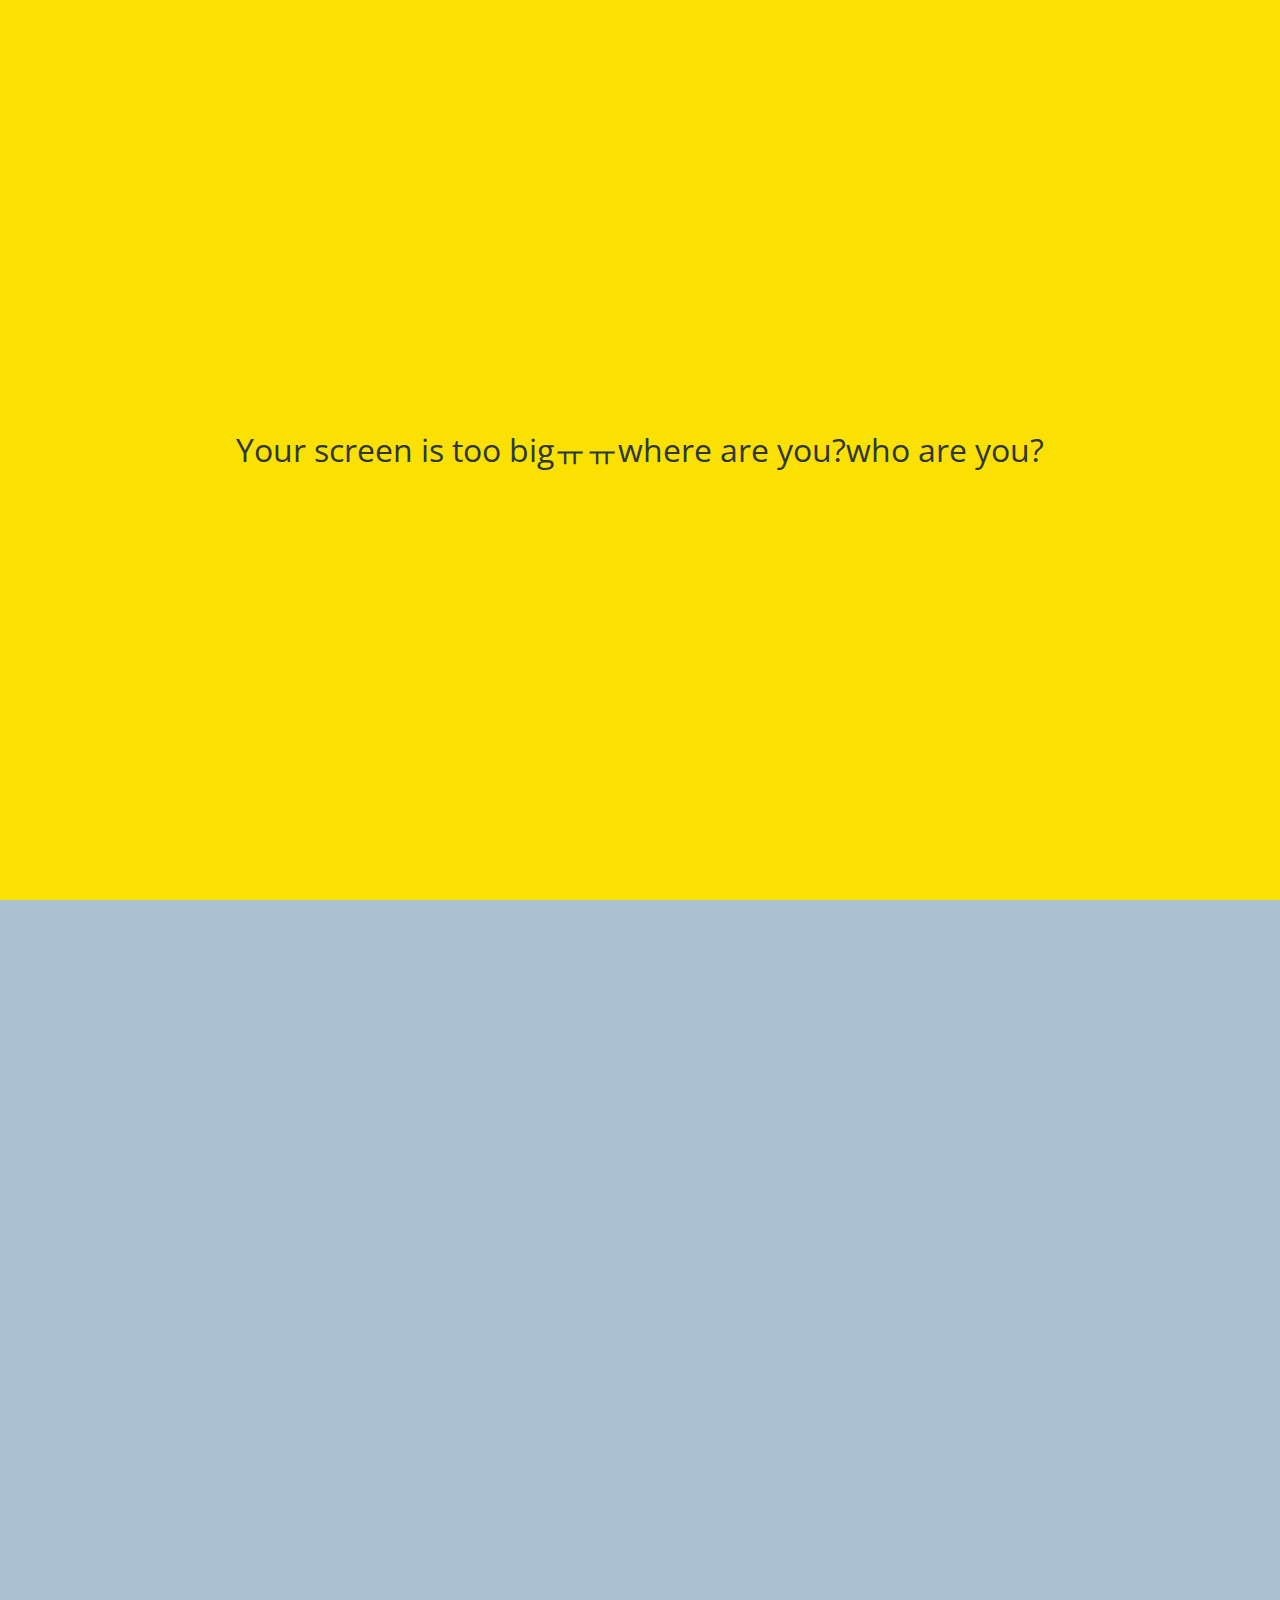
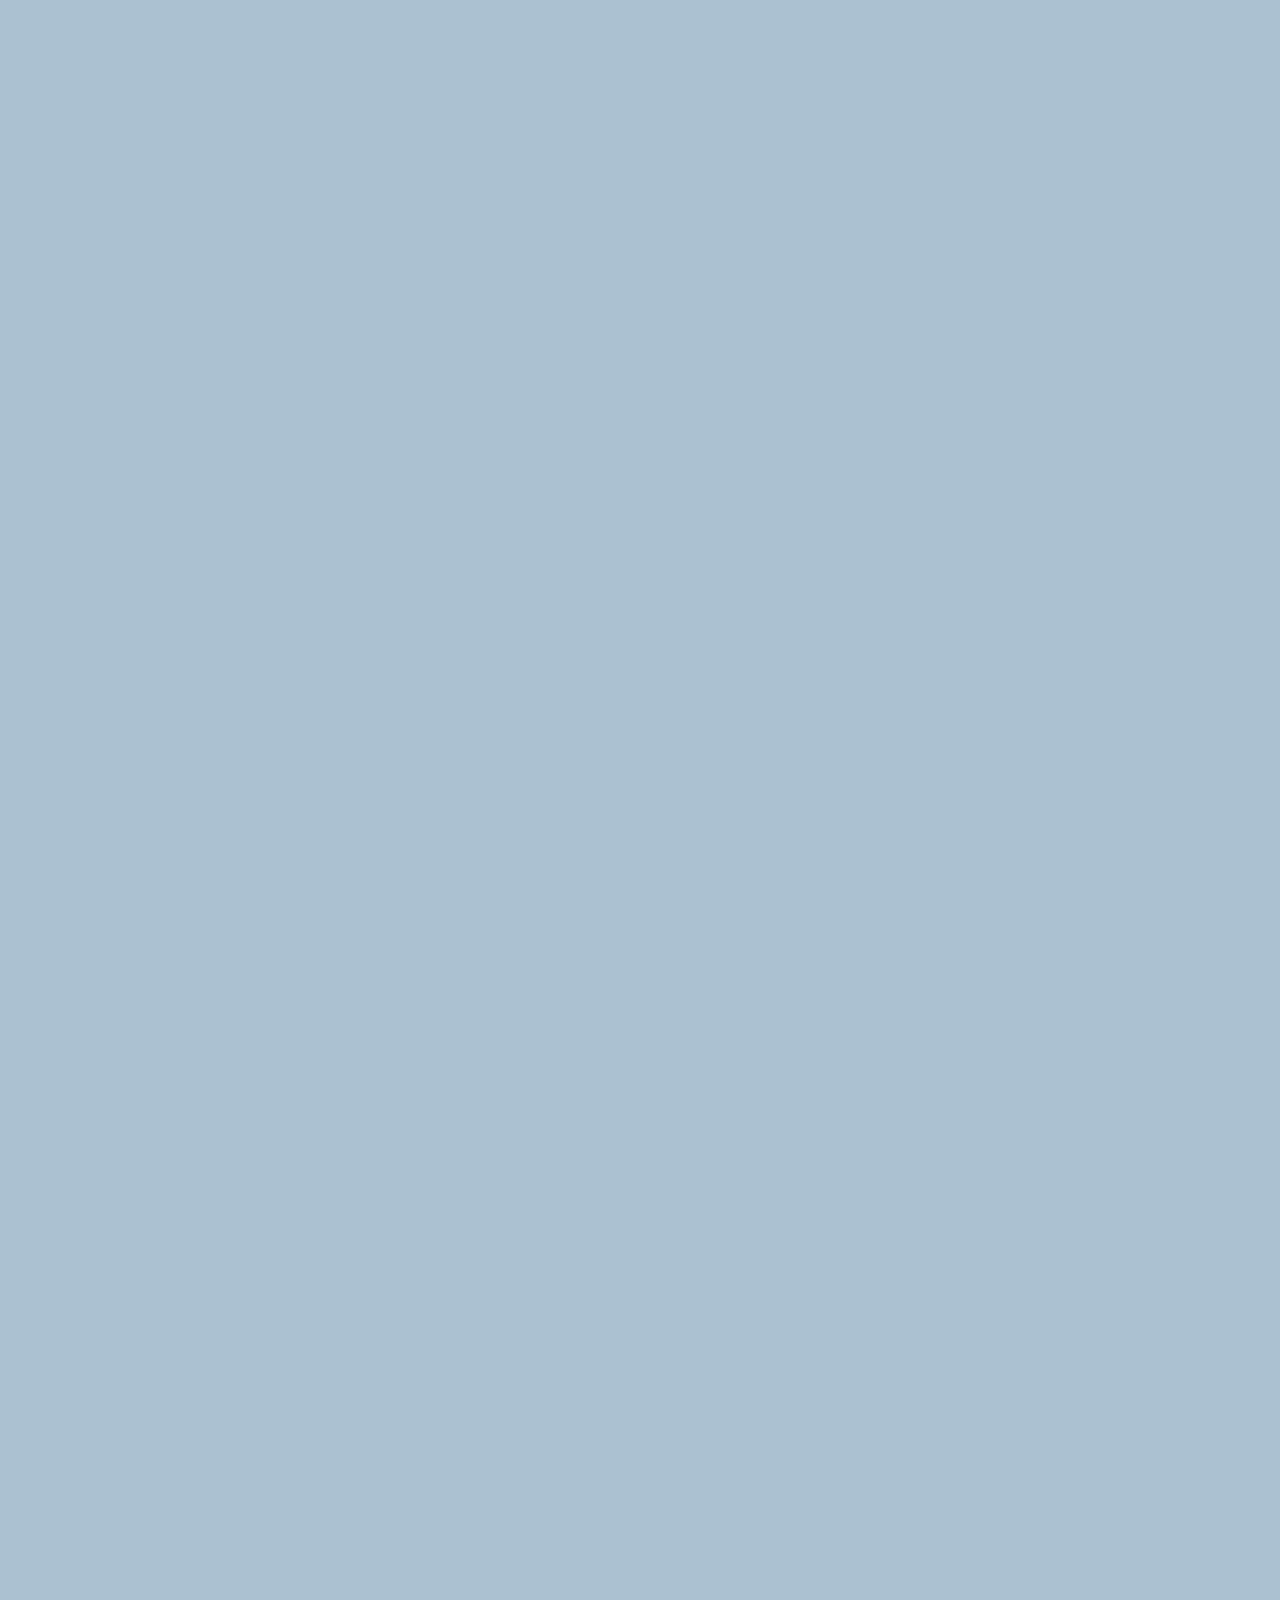
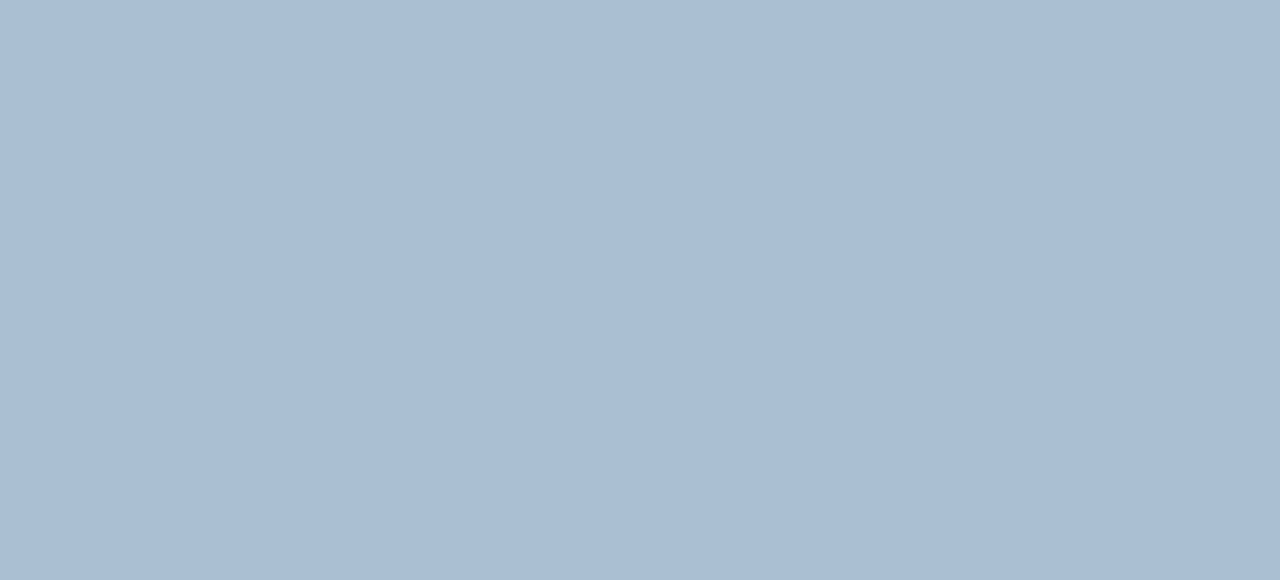
==== commit 66abb817: "Update chat.html" ====
--- a/chat.html
+++ b/chat.html
@@ -75,6 +75,7 @@
     <div id="no-mobile">
       <span>Your screen is too bigㅠㅠ</span>
       <span>where are you?</span>
+      <span>who are you?</span>
     </div>
     <script
       src="https://kit.fontawesome.com/fd71d95556.js"
